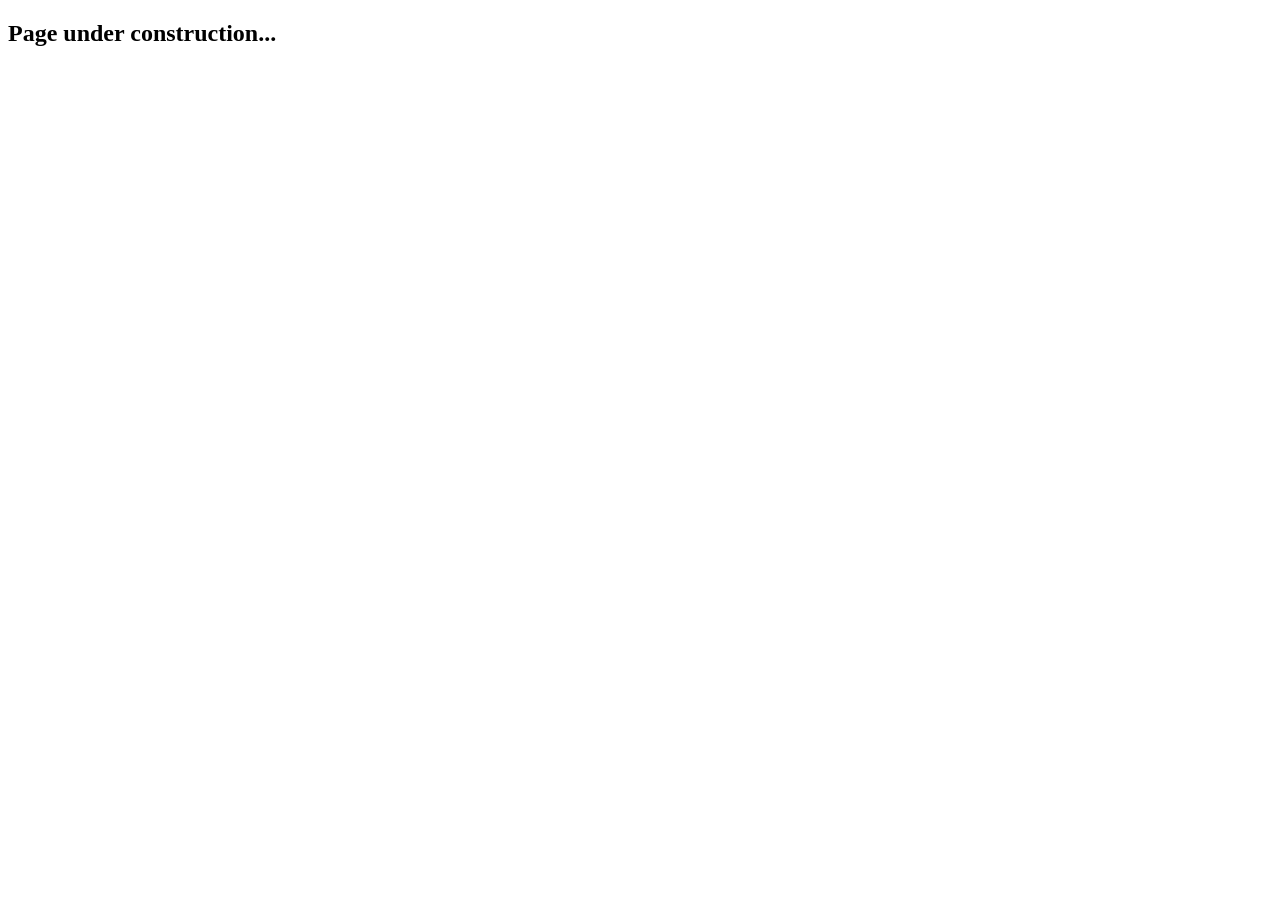
==== index.html @ adde714a "Adds holding message" ====
<!DOCTYPE html>
<html>
  <head>
    <meta charset="utf-8">
    <title>Anonymisation guidance</title>

  <body>
    <h2>Page under construction...</h2>
    <div id="app-content"></div>
  </body>


  <script src="app/app.js"></script>
</html>
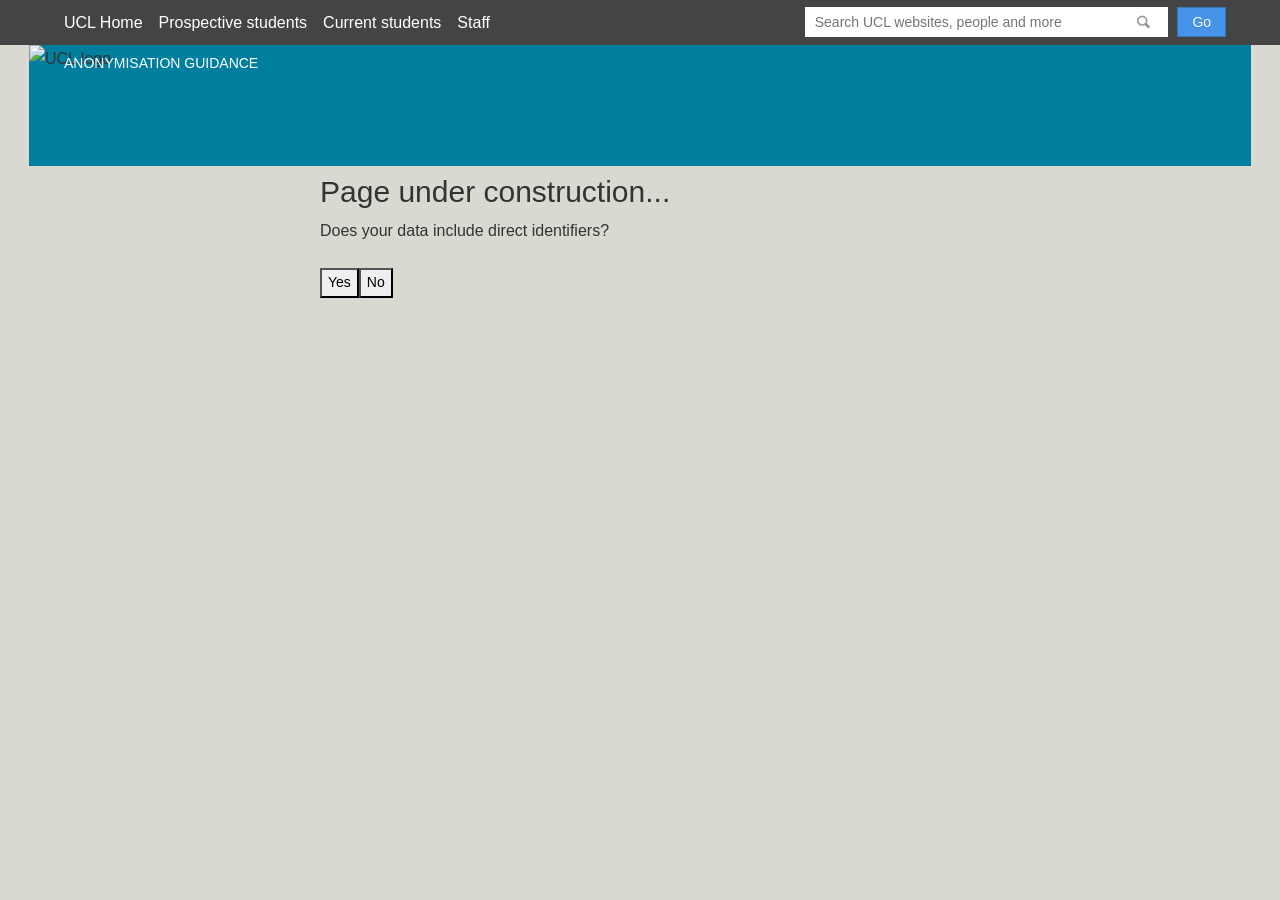
==== commit 61231f63: "Adds first draft of branching logic, and basic styling" ====
--- a/index.html
+++ b/index.html
@@ -5,7 +5,70 @@
     <meta charset="utf-8">
     <title>Anonymisation guidance</title>
 
+    <link href="./css/screen.min.css" media="screen, projection" rel="stylesheet" type="text/css">
+    <link href="./css/jekyll-styles.css" rel="stylesheet" type="text/css">
+    <link href="./css/app.css" rel="stylesheet" type="text/css">
+
   <body>
+    <header class="header header--desktop">
+
+  <a class="header__close" href="#">
+    <img src="//static.ucl.ac.uk/indigo/images/close.png" class="lazy" data-src="//static.ucl.ac.uk/indigo/images/close.png" alt="X">Close</a>
+
+  <div class="masthead">
+
+  <div class="wrapper clearfix">
+
+      <div class="masthead__search">
+					<form action="#" method="get">
+						<div class="search-form">
+							<span class="twitter-typeahead" style="position: relative; display: inline-block; width: 100%; direction: ltr;"><input type="search" placeholder="Search UCL websites, people and more" class="search-form__input search-form__input--search tt-input" value="" autocomplete="off" spellcheck="false" dir="auto" style="position: relative; vertical-align: top;"><pre aria-hidden="true" style="position: absolute; visibility: hidden; white-space: pre; font-family: &quot;Helvetica Neue&quot;, Helvetica, Arial, &quot;Lucida Grande&quot;, sans-serif; font-size: 14px; font-style: normal; font-variant: normal; font-weight: 400; word-spacing: 0px; letter-spacing: 0px; text-indent: 0px; text-rendering: auto; text-transform: none;"></pre><span class="tt-dropdown-menu" style="position: fixed; width: 90%; left: 5%; top: 48px; right: auto; z-index: 5050; background-color: rgb(255, 255, 255); border: 1px solid rgb(170, 170, 170); border-radius: 4px; box-shadow: rgba(51, 51, 51, 0.3) 2px 2px 2px; display: none;"><div class="AC-result AC-result--websites"></div><div class="AC-result AC-result--degrees"></div><div class="AC-result AC-result--directory"></div><div class="AC-result AC-result--research"></div></span></span>
+						</div>
+						<input type="submit" name="sumbit" value="Go" class="btn search-form__input search-form__input--submit">
+					</form>
+				</div>
+
+
+				<nav class="masthead__nav m-clear">
+					<ul class="masthead__list">
+						<li class="masthead__item"><a href="index.php" class="masthead__link">UCL Home</a>
+						</li>
+						<li class="masthead__item"><a href="prospective-students.php" class="masthead__link">Prospective students</a>
+						</li>
+						<li class="masthead__item"><a href="current-students.php" class="masthead__link">Current students</a>
+						</li>
+						<li class="masthead__item"><a href="staff.php" class="masthead__link">Staff</a>
+						</li>
+					</ul>
+				</nav>
+			</div>
+
+</div><!-- end .masthead -->
+
+
+  <div class="wrapper">
+
+    <div class="photograph">
+  <div class="brand">
+    <p class="brand__heading">Anonymisation guidance</p>
+    <a href="/" class="brand__link"><span class="visually-hidden">Home</span></a>
+    <img src="//static.ucl.ac.uk/indigo/images/ucl-logo.svg" data-src="//static.ucl.ac.uk/indigo/images/ucl-logo.svg" alt="UCL logo" id="logo" class="brand__logo lazy">
+  </div>
+</div>
+
+    </div>
+    <!-- end .sidebar -->
+
+    <nav class="nav nav--top">
+      <ul>
+
+      </ul>
+    </nav>
+
+  <!-- end .wrapper -->
+
+  </header>
+
     <h2>Page under construction...</h2>
     <div id="app-content"></div>
   </body>
--- a/css/screen.min.css
+++ b/css/screen.min.css
@@ -0,0 +1 @@
+.hidden{display:none!important;visibility:hidden}.visually-hidden{border:0;clip:rect(0 0 0 0);height:1px;margin:-1px;overflow:hidden;padding:0;position:absolute;width:1px}.visually-hidden.focusable:active,.visually-hidden.focusable:focus{clip:auto;height:auto;margin:0;overflow:visible;position:static;width:auto}.clear{clear:both}.clearfix,.dl-inline,.hero,.media{zoom:1}.clearfix:after,.clearfix:before,.dl-inline:after,.dl-inline:before,.hero:after,.hero:before,.media:after,.media:before{content:"";display:table}.clearfix:after,.dl-inline:after,.hero:after,.media:after{clear:both}.pull-left{float:left}.pull-right{float:right}.push-left{margin-left:1.5em}.push-right{margin-right:1.5em}.push-bottom{margin-bottom:1.5em}.push-top{margin-top:1.5em}.zero{margin:0}.zero-top{margin-top:0}.zero-bottom{margin-bottom:0}.zero-left{margin-left:0}.zero-right{margin-right:0}.zero-pad{padding:0}.zero-pad-top{padding-top:0}.zero-pad-bottom{padding-bottom:0}.zero-pad-left{padding-left:0}.zero-pad-right{padding-right:0}.text-left{text-align:left}.text-right{text-align:right}.text-center{text-align:center}.text-justify{text-align:justify}.text-nowrap{white-space:nowrap}.text-lowercase{text-transform:lowercase}.text-uppercase{text-transform:uppercase}.text-capitalize,time{text-transform:capitalize}.text-emphasise{font-style:italic}.no-respond{width:auto}.is-active{display:block}.is-open{max-height:40em;overflow:visible;opacity:1;transition:all .5s}.is-collapsed{max-height:0;overflow:hidden;opacity:0;transition:all .5s}.is-hidden{display:none}.is-disabled{opacity:.8;text-decoration:line-through;cursor:not-allowed}abbr,address,article,aside,audio,b,blockquote,body,canvas,caption,cite,code,dd,del,details,dfn,div,dl,dt,em,fieldset,figcaption,figure,footer,form,h1,h2,h3,h4,h5,h6,header,hgroup,html,i,iframe,img,ins,kbd,label,legend,li,mark,menu,nav,object,ol,p,pre,q,samp,section,small,span,strong,summary,table,tbody,td,tfoot,th,thead,time,tr,ul,var,video{margin:0;padding:0;border:0;outline:0;font-size:100%;vertical-align:baseline;background:0 0}html{overflow-x:hidden}article,aside,details,figcaption,figure,footer,header,hgroup,menu,nav,section{display:block}nav ul{list-style:none}blockquote,q{quotes:none}blockquote:after,blockquote:before,q:after,q:before{content:'';content:none}a{margin:0;padding:0;font-size:100%;vertical-align:baseline;background:0 0}mark{background-color:#ff9;color:#000;font-style:italic;font-weight:700}del{text-decoration:line-through}abbr[title],dfn[title]{border-bottom:1px dotted;cursor:help}img{width:auto;max-width:100%;height:auto}hr{display:block;height:1px;border:0;border-top:1px solid #ccc;margin:1em 0;padding:0;clear:both}input,select{vertical-align:middle}input{border-radius:0}audio{width:100%}.wrapper{margin:0 auto;max-width:1400px;width:90%;position:relative}.sidebar{position:absolute;margin-top:3em;left:0;width:19.8653%}@media only screen and (max-width:767px){.sidebar{width:100%;margin-left:auto;margin-right:auto;position:relative;margin-top:0}}.block{margin-bottom:1em}.block--col-1{display:block;float:left;margin-left:0;margin-right:-100%;width:31.30645%}@media only screen and (max-width:989px){.block--col-1{display:block;float:left;margin-left:0;margin-right:-100%;width:31.59722%}}@media only screen and (max-width:767px){.block--col-1{clear:both;display:block;float:left;margin-left:0;width:100%}}.block--col-2{display:block;float:left;margin-left:34.33675%;margin-right:-100%;width:31.28827%}@media only screen and (max-width:989px){.block--col-2{display:block;float:left;margin-left:34.20139%;margin-right:-100%;width:31.59722%}}@media only screen and (max-width:767px){.block--col-2{clear:both;display:block;float:left;margin-left:0;width:100%}}.block--col-3{display:block;float:left;margin-left:68.65532%;margin-right:-100%;width:31.27734%}@media only screen and (max-width:989px){.block--col-3{display:block;float:left;margin-left:68.40278%;margin-right:-100%;width:31.59722%}}@media only screen and (max-width:767px){.block--col-3{clear:both;display:block;float:left;margin-left:0;width:100%}}.layout-horizontal .sidebar,.layout-horizontal .sidebar .nav--left{display:none}@media only screen and (max-width:767px){.layout-horizontal .sidebar{display:block}}.layout-horizontal .nav--top{display:block}@media only screen and (max-width:767px){.layout-horizontal .nav--top{display:none}}.layout-horizontal .site-content__inner{padding-top:1em}.layout-horizontal .site-content__body{width:100%;margin-left:0;margin-right:0}.layout-horizontal--nav-2col .site-content__main{display:block;float:left;margin-left:0;margin-right:-100%;width:71.37803%}.layout-horizontal--nav-2col .site-content__sidebar{display:block;float:left;margin-left:74.41038%;margin-right:-100%;width:25.58962%}@media only screen and (max-width:989px){.layout-horizontal--nav-2col .site-content__main,.layout-horizontal--nav-2col .site-content__sidebar{clear:both;display:block;float:left;margin-left:0;width:100%}}.layout-horizontal--nav-1col .site-content__main{display:block;float:left;margin-left:0;margin-right:-100%;width:100%}.layout-horizontal--nav-1col .site-content__sidebar{display:none}@media only screen and (max-width:767px){.layout-vertical .nav--left{display:none}}.layout-vertical--nav-1col .site-content__main{display:block;float:left;margin-left:0;margin-right:-100%;width:100%}.layout-vertical--nav-2col .site-content__main{display:block;float:left;margin-left:0;margin-right:-100%;width:55.46605%}.layout-vertical--nav-2col .site-content__sidebar{display:block;float:left;margin-left:66.80507%;margin-right:-100%;width:33.19493%}@media only screen and (max-width:989px){.layout-vertical--nav-2col .site-content__main,.layout-vertical--nav-2col .site-content__sidebar{clear:both;display:block;float:left;margin-left:0;width:100%}}.layout-vertical--show-top-nav .nav--top{display:block}@media only screen and (max-width:767px){.layout-vertical--show-top-nav .nav--top{display:none}}.layout-vertical--show-top-nav .sidebar{margin-top:5em}@media only screen and (max-width:767px){.layout-vertical--show-top-nav .sidebar{margin-top:0}}html{font-size:62.5%}body{color:#333;background-color:#d9d9d1;overflow-x:hidden;line-height:1.7;-webkit-hyphens:none;-moz-hyphens:none;hyphens:none;-ms-hyphens:none;word-wrap:break-word;-webkit-text-size-adjust:none;font-family:"Helvetica Neue",Helvetica,Arial,"Lucida Grande",sans-serif;font-size:16px;font-size:1.6rem}.accordion,.advert,.box,.input-group,.island,.islet,.media,.menu-block,.page-head,.pill,.responsive-container,.video-wrap,address,blockquote,dl,fieldset,figure,hgroup,img,ol,p,pre,table,ul{margin-bottom:1.5em}h1,h2,h3{font-weight:300}h1,h2,h3,h4,h5,h6{margin-top:0;margin-bottom:.5em;font-family:"Helvetica Neue",Helvetica,Arial,"Lucida Grande",sans-serif}h1 small,h2 small,h3 small,h4 small,h5 small,h6 small{font-size:80%;color:#6f6f6f;line-height:0}.as-h1,.hero__title--large,h1{font-size:36px;font-size:3.6rem}@media (max-width:767px){.as-h1,.hero__title--large,h1{font-size:30px;font-size:3rem}}.as-h2,h2{font-size:30px;font-size:3rem}@media (max-width:767px){.as-h2,h2{font-size:24px;font-size:2.4rem}}.as-h3,h3{font-size:24px;font-size:2.4rem}@media (max-width:767px){.as-h3,h3{font-size:18px;font-size:1.8rem}}.as-h4,h4{font-size:18px;font-size:1.8rem;text-transform:none;letter-spacing:0}@media (max-width:767px){.as-h4,h4{font-size:16px;font-size:1.6rem}}.as-h5,h5{font-size:14px;font-size:1.4rem;font-style:normal;text-transform:uppercase;font-weight:700}.as-h6,h6{font-size:12px;font-size:1.2rem;color:#999;margin:1em 0 0}a{color:#034da1;text-decoration:none}a:active,a:focus,a:hover{color:#034da1;text-decoration:underline}blockquote{font-style:italic;overflow:hidden}.small,small{font-weight:400;font-size:12px;font-size:1.2rem}.strong,strong{font-weight:600}.cite,cite,dfn,em{font-style:italic}.text-muted{color:#999}.text-success{color:#468847}.text-error{color:#b94a48}.mod{color:#ccc;clear:both;font-size:12px;font-size:1.2rem}ins{background-color:#F0F0F0;color:#000;text-decoration:none;padding:0 .125em}mark{padding:0 .125em}del{color:#666}.standfirst{font-size:20px}@media only screen and (max-width:767px){.standfirst{font-size:18px}}ol,ul{margin-top:0;margin-left:1.5em}ol ul,ul ul{margin-top:1em;margin-left:1em}.list-inline,.list-unstyled,.pills{margin-left:0;padding-left:0;list-style:none}.list-inline li,.list-unstyled li,.pills li{margin-left:0;list-style-type:none}.list-inline li:before,.list-unstyled li:before,.pills li:before{background-color:transparent!important}.list-inline,.pills{display:inline;margin-left:0}.list-inline>li,.pills>li{margin-right:10px;display:-moz-inline-stack;display:inline-block;zoom:1}.list-inline--divided li:after{content:"|";margin-left:10px}.list-inline--divided li:last-child:after{content:"";display:none}.list-divided li{margin-bottom:1.4rem;padding-bottom:1.4rem;border-bottom:1px solid #ccc}.list-divided li:last-child{border-bottom:0;padding-bottom:0;margin-bottom:0}.box ul li,.tabbed>div ul li{margin-left:1em}ol li{list-style-type:decimal;margin-bottom:1em}ol li ol{margin-top:1em}ol li li{margin-left:1.5em}dl{margin-top:1em}dt{font-weight:700}dd{padding-left:1.5em}.dl-inline dt{min-width:100px}.dl-inline dd,.dl-inline dt{float:left;margin-top:0;margin-right:.8rem;margin-bottom:.4rem}.dl-inline dd+dd,.dl-inline dd+dt{clear:left}.dl-inline dd+dd{float:none}.dl-inline dt{font-weight:700}pre{margin:1.5em 0;white-space:pre}code,pre,tt{font:1em consolas,"andale mono","lucida console",monospace}button,input,select,textarea{font-family:inherit;font-size:inherit;line-height:inherit}fieldset{padding:0;margin:0;border:0;min-width:0}legend{font-size:1.25em;margin-bottom:.5em}label{vertical-align:middle;max-width:100%;margin-bottom:.5em;zoom:1}.lt-ie8 label{vertical-align:auto}input{box-sizing:border-box;font-size:14px;font-size:1.4rem}input[type=submit]{cursor:pointer}input,input:focus,select,select:focus{outline:0}input:disabled{cursor:not-allowed}input[type=search],textarea{-webkit-appearance:none}input[type=search]::-webkit-search-cancel-button,input[type=search]::-webkit-search-decoration,input[type=search]::-webkit-search-results-button,input[type=search]::-webkit-search-results-decoration{display:none}input[type=checkbox]+label,input[type=radio]+label{display:inline;margin-left:5px}input[type=file]{display:block;padding:0}input[type=range]{display:block;width:100%}label{display:block;font-size:.9em;color:#494949;font-weight:500}fieldset abbr[title=Required]{border-bottom:0 none;color:#AF1616;font-size:1.25em;font-weight:400;line-height:.1}textarea{padding-left:2%;padding-right:2%;resize:vertical}select{width:100%;margin-bottom:.5em}form em{font-size:.8em;color:#848484}.form__control{padding:.5em 2%;vertical-align:middle;margin:0 0 .5em;border:1px solid #ccc;color:#333;width:100%;box-sizing:border-box;transition:border,.25s}.form__control:focus{transition:border,.25s;border:1px solid #666}.form__group{margin-bottom:1.5em;position:relative}.form__group>:last-child,.form__group>:last-child>:last-child,.form__group>:last-child>:last-child>:last-child{margin-bottom:0}.form__group--inline input,.form__group--prepend input{display:block;float:left;margin-left:36.0303%;margin-right:-100%;width:63.85859%;box-sizing:border-box;padding-left:1.51515%;padding-right:1.51515%}.form__group--inline label{text-align:right;line-height:38px;display:block;float:left;margin-left:0;margin-right:-100%;width:33%;font-size:14px;font-size:1.4rem}.form__group--inline em{clear:left;display:block;float:left;margin-left:36.0303%;margin-right:-100%;width:63.85859%}.form__group--prepend em{clear:both;display:block;float:left;margin-left:0;width:100%}.form__group--prepend span{color:#848484;text-align:right;line-height:26px;margin-top:5px;background-color:#eee;display:block;float:left;margin-left:0;margin-right:-100%;width:33%;left:-1.51515%;position:relative;padding-left:1.51515%;padding-right:1.51515%;font-size:14px;font-size:1.4rem}.form__group--options legend{display:block;font-size:.9em;color:#494949;font-weight:500}.form__group--options ul{margin-left:0;padding-left:0;list-style:none}.form__group--options ul li{margin-left:0;list-style-type:none}.form__group--options ul li:before{background-color:transparent!important}input.error{background-color:#fff;border:1px solid #DD6868}.error{color:#c60f13}.btn{background-color:#666;cursor:pointer;text-decoration:none;color:#fff;padding:.75em 1.5em;text-align:left;position:relative;border:1px solid rgba(0,0,0,.21);text-shadow:0 1px 0 rgba(0,0,0,.15);line-height:1;-webkit-appearance:none;display:-moz-inline-stack;display:inline-block;zoom:1;font-size:14px;font-size:1.4rem}.btn:active,.btn:focus,.btn:hover{background-color:#615957;color:#fff;text-decoration:none}.lt-ie9 .btn{border:0}.btn--small{padding:8px 20px;font-size:12px;font-size:1.2rem}.btn--gradient.disabled{border-bottom:1px solid rgba(0,0,0,.21);color:#999;text-shadow:none;background:#e0e0e0;background:linear-gradient(#eee 0,#e0e0e0 100%)}.btn--gradient.disabled :focus,.btn--gradient.disabled:hover{background:#eee;background:linear-gradient(#ededed 0,#eee 100%)}.btn--gradient.disabled:active{background:#ccc;background:linear-gradient(#e8e8e4 0,#ccc 100%)}button{background:#40403e;cursor:pointer;padding:.7rem;color:#fff;border:0;border-radius:.4em}button :focus,button:hover{background-color:#615957;border:0}button:active{background-color:#505050;border:0}.btn--gradient.darkgreen{background:#555025;background:linear-gradient(#4d4820 0,#555025 100%)}.btn--gradient.midgreen{background:#8f993e;background:linear-gradient(#9ca35f 0,#8f993e 100%)}.btn--gradient.brightgreen{background:#b5bd00;background:linear-gradient(#c9d10f 0,#b5bd00 100%)}.btn--gradient.lightgreen{background:#bbc592;background:linear-gradient(#c9d3a1 0,#bbc592 100%)}.btn--gradient.yellow{background:#f6be00;background:linear-gradient(#ffd030 0,#f6be00 100%)}.btn--gradient.darkred{background:#651d32;background:linear-gradient(#792f44 0,#651d32 100%)}.btn--gradient.midred{background:#93272c;background:linear-gradient(#a3383d 0,#93272c 100%)}.btn--gradient.brightred{background:#d50000;background:linear-gradient(#e21111 0,#d50000 100%)}.btn--gradient.lightred{background:#e03c31;background:linear-gradient(#ec6258 0,#e03c31 100%)}.btn--gradient.orange{background:#ea7600;background:linear-gradient(#ff9120 0,#ea7600 100%)}.btn--gradient.darkpurple{background:#4b384c;background:linear-gradient(#543e55 0,#4b384c 100%)}.btn--gradient.midpurple{background:#500778;background:linear-gradient(#641391 0,#500778 100%)}.btn--gradient.brightpink{background:#ac145a;background:linear-gradient(#c01d68 0,#ac145a 100%)}.btn--gradient.lightpurple{background:#c6b0bc;background:linear-gradient(#dbc0cf 0,#c6b0bc 100%)}.btn--gradient.warmgrey{background:#8c8279;background:linear-gradient(#9c9188 0,#8c8279 100%)}.btn--gradient.darkblue{background:#003d4c;background:linear-gradient(#074453 0,#003d4c 100%)}.btn--gradient.midblue{background:#002855;background:linear-gradient(#0f427a 0,#002855 100%)}.btn--gradient.brightblue{background:#0097a9;background:linear-gradient(#0cadc0 0,#0097a9 100%)}.btn--gradient.lightblue{background:#8db9ca;background:linear-gradient(#a5cddd 0,#8db9ca 100%)}.btn--gradient.stone{background:#d6d2c4;background:linear-gradient(#e0ddd1 0,#d6d2c4 100%)}.btn--gradient.darkbrown{background:#4e3629;background:linear-gradient(#5f4436 0,#4e3629 100%)}.btn--gradient.darkgreen:active{background:#555025}.btn--gradient.midgreen:active{background:#8f993e}.btn--gradient.brightgreen:active{background:#b5bd00}.btn--gradient.lightgreen:active{background:#bbc592}.btn--gradient.yellow:active{background:#f6be00}.btn--gradient.darkred:active{background:#651d32}.btn--gradient.midred:active{background:#93272c}.btn--gradient.brightred:active{background:#d50000}.btn--gradient.lightred:active{background:#e03c31}.btn--gradient.orange:active{background:#ea7600}.btn--gradient.darkpurple:active{background:#4b384c}.btn--gradient.midpurple:active{background:#500778}.btn--gradient.brightpink:active{background:#ac145a}.btn--gradient.lightpurple:active{background:#c6b0bc}.btn--gradient.warmgrey:active{background:#8c8279}.btn--gradient.darkblue:active{background:#003d4c}.btn--gradient.midblue:active{background:#002855}.btn--gradient.brightblue:active{background:#0097a9}.btn--gradient.lightblue:active{background:#8db9ca}.btn--gradient.stone:active{background:#d6d2c4}.btn--gradient.darkbrown:active{background:#4e3629}table{display:table;table-layout:auto;width:100%;border:1px solid #e6e6e6;border-collapse:collapse;clear:left;float:left;border-spacing:0;font-size:.8em}thead{display:table-header-group}tbody{display:table-row-group}tfoot{display:table-footer-group}tr{display:table-row}td,th{display:table-cell;text-align:left;width:auto;border-bottom:1px solid #e6e6e6;border-top:none;vertical-align:middle;padding:.25em 1em .25em 0}th{border-right:1px solid #e6e6e6;border-bottom-color:#e6e6e6;color:#333;font-weight:700;background-color:#eee}caption,td,th{padding:4px 10px 4px 5px}tr.even td{background:#e5ecf9}tfoot{font-style:italic}caption{caption-side:bottom;color:#666;font-size:.875em;line-height:1.4286;padding:.8571em 0 .2857em;text-align:left}td,td img{vertical-align:top}.table-responsive{width:100%;border-collapse:collapse;border-spacing:0}.table-responsive td,.table-responsive th{margin:0;vertical-align:top;border:1px solid #e6e6e6}.table-responsive th{text-align:left}@media (max-width:989px){.table-responsive{display:block;position:relative;width:100%;border-top:0}.table-responsive thead{display:block;float:left}.table-responsive thead tr{display:block}.table-responsive tbody{display:block;width:auto;position:relative;overflow-x:auto;overflow-y:hidden;-webkit-overflow-scrolling:touch;white-space:nowrap}.table-responsive tbody tr{vertical-align:top;border-right:1px solid #eee;display:-moz-inline-stack;display:inline-block;zoom:1}.table-responsive th{display:block;border-bottom:0}.table-responsive td{display:block;min-height:1.25em;border-left:0;border-right:0;border-bottom:0}}figcaption{color:#666;font-size:.9em}figcaption h4{margin-top:.2em}figure img{width:100%;margin-bottom:.5em}figure+figure,figure+p{margin-top:1em}.img-pull-left{margin:1em 3.0303% 1em 0;display:block;width:48.42929%;clear:none;float:left}.img-pull-right{margin:1em 0 1em 3.0303%;display:block;width:48.42929%;clear:none;float:right}.img-rounded{border-radius:50em}.img-sm{max-width:200px}.img-md{max-width:400px}.img-lg{max-width:767px}.img-xl{max-width:989px}.img-xxl{max-width:1400px}@media only screen and (max-width:767px){.img-lg,.img-xl,.img-xxl{width:100%}.decorative{display:none!important}.img-pull-left.large-image,.img-pull-left.xl-image,.img-pull-left.xxl-image,.img-pull-right.large-image,.img-pull-right.xl-image,.img-pull-right.xxl-image{width:100%}}@media (max-width:619px){.col{clear:both}}@media (max-width:619px){.col--1-2-sm{clear:both;display:block;float:left;margin-left:0;width:100%}}@media (max-width:619px){.col--1-sm{display:block;float:left;margin-left:0;margin-right:-100%;width:46.79688%}}@media (max-width:619px){.col--2-sm{display:block;float:left;margin-left:53.04688%;margin-right:-100%;width:46.79688%}}@media (min-width:768px){.col--1-md{display:block;float:left;margin-left:0;margin-right:-100%;width:31.59722%}}@media (min-width:768px){.col--2-md{display:block;float:left;margin-left:34.20139%;margin-right:-100%;width:31.59722%}}@media (min-width:768px){.col--3-md{display:block;float:left;margin-left:68.40278%;margin-right:-100%;width:31.59722%}}@media (min-width:768px){.col--1-2-md{display:block;float:left;margin-left:0;margin-right:-100%;width:65.79861%}}@media (min-width:768px){.col--2-3-md{display:block;float:left;margin-left:34.20139%;margin-right:-100%;width:65.79861%}}@media (min-width:768px){.col--1-3-md{clear:both;display:block;float:left;margin-left:0;width:100%}}@media (min-width:990px){.col--1-lg-layout{display:block;float:left;margin-left:0;margin-right:-100%;width:19.86532%}}@media (min-width:990px){.col--1-2-lg-layout{display:block;float:left;margin-left:0;margin-right:-100%;width:31.30645%}}@media (min-width:990px){.col--1-3-lg-layout{display:block;float:left;margin-left:0;margin-right:-100%;width:65.62502%}}@media (min-width:990px){.col--1-4-lg-layout{display:block;float:left;margin-left:0;margin-right:-100%;width:71.32997%}}@media (min-width:990px){.col--1-5-lg-layout{clear:both;display:block;float:left;margin-left:0;width:100%}}@media (min-width:990px){.col--2-lg-layout{display:block;float:left;margin-left:22.89562%;margin-right:-100%;width:8.41083%}}@media (min-width:990px){.col--2-3-lg-layout{display:block;float:left;margin-left:22.89562%;margin-right:-100%;width:42.7294%}}@media (min-width:990px){.col--2-4-lg-layout{display:block;float:left;margin-left:22.89562%;margin-right:-100%;width:48.43434%}}@media (min-width:990px){.col--2-5-lg-layout{display:block;float:left;margin-left:22.89562%;margin-right:-100%;width:77.03704%}}@media (min-width:990px){.col--3-lg-layout{display:block;float:left;margin-left:34.33675%;margin-right:-100%;width:31.28827%}}@media (min-width:990px){.col--3-4-lg-layout{display:block;float:left;margin-left:34.33675%;margin-right:-100%;width:36.99322%}}@media (min-width:990px){.col--3-5-lg-layout{display:block;float:left;margin-left:34.33675%;margin-right:-100%;width:65.59591%}}@media (min-width:990px){.col--4-5-lg-layout{display:block;float:left;margin-left:68.65532%;margin-right:-100%;width:31.27734%}}@media (min-width:990px){.col--5-lg-layout{display:block;float:left;margin-left:74.36027%;margin-right:-100%;width:25.57239%}}@media (min-width:990px){.col--1-lg-content{display:block;float:left;margin-left:0;margin-right:-100%;width:33%}}@media (min-width:990px){.col--2-lg-content{display:block;float:left;margin-left:36.0303%;margin-right:-100%;width:12.39899%}}@media (min-width:990px){.col--3-lg-content{display:block;float:left;margin-left:51.4596%;margin-right:-100%;width:12.39899%}}@media (min-width:990px){.col--4-lg-content{display:block;float:left;margin-left:66.88889%;margin-right:-100%;width:33%}}@media (min-width:990px){.col--1-2-lg-content{display:block;float:left;margin-left:0;margin-right:-100%;width:48.42929%}}@media (min-width:990px){.col--2-3-lg-content{display:block;float:left;margin-left:36.0303%;margin-right:-100%;width:27.82828%}}@media (min-width:990px){.col--2-4-lg-content{display:block;float:left;margin-left:36.0303%;margin-right:-100%;width:63.85859%}}@media (min-width:990px){.col--3-4-lg-content{display:block;float:left;margin-left:51.4596%;margin-right:-100%;width:48.42929%}}@media (min-width:990px){.col--1-4-lg-content{clear:both;display:block;float:left;margin-left:0;width:100%}}@media (max-width:767px){.col--float{clear:none;float:left;margin-left:0;margin-right:6.25%}}@media (min-width:768px) and (max-width:989px){.col--float{clear:none;float:left;margin-left:0;margin-right:2.60417%}}@media (min-width:990px){.col--float{clear:none;float:left;margin-left:0;margin-right:3.0303%}}@media (min-width:990px){.col--float-content{clear:none;float:left;margin-left:0;margin-right:3.0303%}}@media (max-width:619px){.col--sm-last{margin-right:0}}@media (min-width:768px) and (max-width:989px){.col--md-last{margin-right:0}}@media (min-width:990px){.col--lg-last{margin-right:0}}.accordion__description,.accordion__title{padding:10px;border-top:1px solid #ccc;margin-top:0}.accordion__description:last-of-type,.accordion__title:last-of-type{border-bottom:1px solid #ccc}.accordion__description a,.accordion__title a{font-weight:700}.accordion__title a{color:#000;display:block}.accordion__description{border-top:0;overflow:hidden}.accordion__description>:last-child,.accordion__description>:last-child>:last-child,.accordion__description>:last-child>:last-child>:last-child{margin-bottom:0}.accordion__description:last-of-type{position:relative;top:-1px}.announcement-bar{background-color:#ff5a5f}.announcement-bar p{max-width:1400px;width:90%;margin:0 auto;color:#fff;position:relative}.announcement-bar a{color:#fff;text-decoration:underline}.announcement-bar .announcement-bar--close{position:absolute;padding:0 6px;top:.5em;right:5%;border:1px solid #fff;border-radius:100%;font-size:10px;text-decoration:none}.announcement-bar .announcement-bar--close:hover{text-decoration:none}@media only screen and (max-width:767px){.announcement-bar p{width:70%;margin:0;padding:.5em}.announcement-bar .announcement-bar--close{position:absolute;padding:0 12px;right:5%;border:1px solid #fff;border-radius:100%;font-size:20px;text-decoration:none;top:1em}.announcement-bar .announcement-bar--close:hover{text-decoration:none}}.advert{position:relative;box-sizing:border-box}@media (max-width:767px){.advert--restrict{max-width:25em}}.advert-divide{clear:both;text-align:center;margin-bottom:1.5em;font-weight:400}.advert__content{padding:1.5em;position:relative;background:#fff;box-shadow:0 1px 0 0 rgba(0,0,0,.1)}.advert__content>:last-child,.advert__content>:last-child>:last-child,.advert__content>:last-child>:last-child>:last-child{margin-bottom:0}.advert__content--push{padding-top:5em}.advert__list{margin-left:0;padding-left:0;list-style:none;color:#999}.advert__list li{margin-left:0;list-style-type:none}.advert__list li:before{background-color:transparent!important}.advert__img{min-height:10em;background-size:cover;background-position:center center;position:relative}@media (max-width:767px){.advert__img{min-height:12em}}.advert__overlay{position:absolute;display:block;background-color:rgba(0,0,0,.25);z-index:9999;top:0;right:0;width:100%;height:100%}.advert__header{margin-bottom:0;padding:1.5em;color:#fff;min-height:5em;text-shadow:0 1px 1px rgba(0,0,0,.2);background-color:#b5bd00;background-color:rgba(181,189,0,.8)}.advert__header a{color:#fff}.advert__header-overlay{margin-bottom:0;font-size:2.5em;color:#fff;left:.5em;top:.25em;position:absolute;text-shadow:0 1px 1px rgba(0,0,0,.6);z-index:1}.box{border-top:5px solid #000;background:#fafafa;overflow:hidden;padding:1em 3.0303%;box-shadow:0 1px 0 0 rgba(0,0,0,.1);position:relative;box-sizing:border-box}.box>:last-child,.box>:last-child>:last-child,.box>:last-child>:last-child>:last-child{margin-bottom:0}.box--tagged{padding-top:2em}.box--small{margin-bottom:32/14em;padding:20/14em;font-size:14px;font-size:1.4rem}.box--rounded{border-radius:4px}.box--blank{border-top:none}.blocked-link{padding:5px;color:#fff;text-decoration:none;background-color:#B5BD00;font-size:14px;font-size:1.4rem}.blocked-link:active,.blocked-link:focus,.blocked-link:hover{color:#fff;background:#8f993e;text-decoration:none}.blurb{position:relative;padding-bottom:1em;overflow:hidden}.blurb__title{font-size:16px;margin-top:0;font-weight:700}.blurb__img{margin-bottom:.5em;width:100%}.blurb--wide .blurb__img{display:block;float:left;margin-left:0;margin-right:-100%;width:33%}@media only screen and (max-width:767px){.blurb--wide .blurb__img{clear:both;display:block;float:left;margin-left:0;width:100%}}.blurb__video{margin-bottom:1em}.blurb__body>:last-child,.blurb__body>:last-child>:last-child,.blurb__body>:last-child>:last-child>:last-child{margin-bottom:0}.blurb--wide .blurb__body{top:-4px;position:relative;display:block;float:left;margin-left:36.0303%;margin-right:-100%;width:63.85859%}@media only screen and (max-width:767px){.blurb--wide .blurb__body{clear:both;display:block;float:left;margin-left:0;width:100%}}.brand{position:absolute;z-index:1;overflow:visible;width:100%;max-width:1470px;left:0}@media only screen and (max-width:767px){.brand{position:static;padding-left:0}.brand p{left:0;top:50%}}.brand__link{position:absolute;height:50%;width:18%;right:0;display:block;bottom:0}.lt-ie9 .brand__link{display:none}.brand__heading{position:absolute;left:35px;top:25%;color:#fff;text-transform:uppercase;margin-bottom:0;font-weight:400;font-size:14px;font-size:1.4rem}@media only screen and (max-width:767px){.brand__heading{position:relative;left:0;width:100%;box-sizing:border-box}}.brand__logo{display:block;margin-bottom:0;width:100%}@media only screen and (max-width:767px){.brand__logo{display:none}}.breadcrumb{display:block;overflow:hidden;list-style:none;border:0;padding-bottom:0;background:#fff;border-style:solid;border-width:0 0 1px;border-color:#ccc;margin-bottom:1.5em}.breadcrumb--nav{margin-bottom:0;border-bottom:0;position:relative;left:-35px;padding-left:35px;padding-right:35px;width:100%}.breadcrumb--nav .breadcrumb__list{line-height:4}.breadcrumb__list{margin-bottom:0;vertical-align:top;margin-left:0;padding-left:0;list-style:none;display:-moz-inline-stack;display:inline-block;zoom:1}.breadcrumb__list li{margin-left:0;list-style-type:none}.breadcrumb__list li:before{background-color:transparent!important}.breadcrumb__item{margin:0;float:left;text-transform:none;font-size:14px;font-size:1.4rem}.breadcrumb__item:after{content:"/";color:#aaa;margin:0 .75em;position:relative;top:1px}.breadcrumb__item:last-child:after{content:" ";margin:0}.breadcrumb__item--current>a{text-decoration:none;cursor:default;color:#333}.code{font:400 1em/1.5 source-code-pro,monospace;margin:1em 0 1.5em 2.5em}.code li{background:#F6F6F6;border-top:1px solid #FFF;list-style:decimal-leading-zero;padding:0 .5em}.code li .tab1{padding-left:4ex}.collapse__header{clear:both}@media (max-width:766px){.collapse__header{cursor:pointer;border-bottom:1px solid #ccc;padding-bottom:8px}}@media (max-width:766px){.collapse__content{display:none;border-top:0}}@media (max-width:767px){.collapse__header--active{background:url(//cdn.ucl.ac.uk/indigo/images/close.png) right 50% no-repeat;padding-right:20px;border-bottom:none}.collapse__header--active:active,.collapse__header--active:focus,.collapse__header--active:hover{background:url(//cdn.ucl.ac.uk/indigo/images/close.png) right 50% no-repeat}}@media (max-width:767px){.collapse__header--inactive{background-repeat:no-repeat;background-position:right 50%;padding-right:20px}.collapse__header--inactive:active,.collapse__header--inactive:focus,.collapse__header--inactive:hover{background-repeat:no-repeat;background-position:right 50%}}.commentlist{list-style:none;margin:0}.commentlist li{list-style:none;margin-left:0}.commentlist li.odd{background:#f6f6f6}.commentlist li.even{background:#fff}.commentlist li.parent{border-left:5px solid #111}.commentlist li.comment{padding:10px}.commentlist li.comment .reply{font-size:11px}.commentlist li.comment .vcard{margin-bottom:0}.commentlist li.comment .vcard .fn{font-style:normal}.commentlist li.comment .avatar{width:auto;float:left;margin:0 1em 1em 0}.commentlist li.comment .comment-meta{font-size:12px;font-size:1.2rem}.commentlist li.comment .comment-meta a{color:#ccc}.commentlist li.comment .comment-meta p{clear:left}.commentlist li.comment .children{list-style:none;margin:10px 0 0}.commentlist li.comment .children .depth-2{border-left:5px solid #555;margin:0 0 10px 10px}.commentlist li.comment .children .depth-3{border-left:5px solid #999;margin:0 0 10px 10px}.commentlist li.comment .children .depth-4{border-left:5px solid #bbb;margin:0 0 10px 10px}.btn.cta{background-color:#034da1;text-align:center;font-weight:700;font-size:1.2em;border:none;border-radius:0;box-sizing:border-box}.btn.cta:hover{background-color:#002854}.btn.cta{width:100%}.btn.cta-half{width:50%}@media only screen and (max-width:767px){.btn.cta-half{min-width:330px}}.btn.cta-threequarters{width:75%}@media only screen and (max-width:767px){.btn.cta-threequarters{min-width:330px}}.btn.cta-third{width:33%}@media only screen and (max-width:767px){.btn.cta-third{min-width:330px}}.btn.cta-quarter{width:25%}@media only screen and (max-width:767px){.btn.cta-quarter{min-width:330px}}.btn.cta-sixth{width:16%}@media only screen and (max-width:767px){.btn.cta-sixth{min-width:330px}}.divider{border-color:#ddd}.divider--top{margin-top:1.5em;padding-top:1.5em;border-top-width:1px;border-top-style:solid}.divider--bottom{margin-bottom:1.5em;padding-bottom:1.5em;border-bottom-width:1px;border-bottom-style:solid}.footer__inner{background-color:#40403e;padding:40px 35px;margin-left:-35px;margin-right:-35px;color:#fff;clear:left}.footer__inner h2{font-size:1.6rem;text-transform:none}.footer__inner a{color:#eee}.footer__inner a:active,.footer__inner a:focus,.footer__inner a:hover{color:#fff}.footer__list{margin-left:0;padding-left:0;list-style:none}.footer__list li{margin-left:0;list-style-type:none}.footer__list li:before{background-color:transparent!important}.footer__item{padding-bottom:4px;padding-top:4px;display:block;margin-bottom:0;font-size:14px;font-size:1.4rem}.footer__links{margin-top:.5em;font-size:14px;font-size:1.4rem}@media (max-width:989px){.footer__links{font-size:12px;font-size:1.2rem}}.flag{display:table;width:auto}.flag__aside,.flag__body{display:table-cell;vertical-align:middle}.flag--top .flag__aside,.flag--top .flag__body{vertical-align:top}.flag--bottom .flag__aside,.flag--bottom .flag__body{vertical-align:bottom}.flag__aside{padding-right:1.5em}.flag__aside>img{display:block;margin:0}.lt-ie9 .flag__aside>img{width:100%}.flag--rev .flag__aside{padding-right:0;padding-left:1.5em}.flag__body{width:auto}.flag__body>:last-child,.flag__body>:last-child>:last-child,.flag__body>:last-child>:last-child>:last-child{margin-bottom:0}.header{position:relative;z-index:10}@media only screen and (max-width:767px){.header--desktop{background-color:#5f5f5f;position:absolute;width:100%;height:100%;overflow:auto;overflow-x:hidden;transition:all,.5s;-webkit-transform:translateX(-100%);-ms-transform:translateX(-100%);transform:translateX(-100%)}.no-csstransforms .header--desktop{left:-100%}.mobile-open .header--desktop{transition:all,.5s;-webkit-transform:translateX(0);-ms-transform:translateX(0);transform:translateX(0)}.no-csstransforms .mobile-open .header--desktop{left:0}.header--desktop a{color:#fff;padding:.5em 0;display:block;clear:both;font-size:16px;font-size:1.6rem}}.header--mobile{display:none;width:100%;padding:20% 35px 0;background-size:auto 100%;background-position:106% bottom;background-image:url(//cdn.ucl.ac.uk/indigo/images/ucl-logo.svg);background-repeat:repeat-x;position:relative;left:-35px;background-color:#ff5a5f;border-bottom:.5em solid #ff5a5f}@media only screen and (max-width:767px){.header--mobile{display:block}}.header--mobile.no-svg{background-image:url(//cdn.ucl.ac.uk/indigo/images/ucl-logo-cropped-white.png);background-repeat:no-repeat;background-position:right bottom;background-color:#000;background-size:90%}@media only screen and (max-width:767px){.header__open{width:25px;top:35%;left:35px;position:absolute;z-index:100}}.header__open>img{margin-bottom:0}.header__link{position:absolute;height:100%;right:10%;width:30%;top:0}.header__close{display:none}@media only screen and (max-width:767px){.header__close{display:block;position:absolute;left:5%;top:5px;padding:0;z-index:100;width:50%}.header__close img{vertical-align:middle;display:-moz-inline-stack;display:inline-block;zoom:1;width:30px;position:relative;margin:-5px -3px 0 -8px}}.hero{padding:2em 35px;background-color:#fff;background-size:cover;background-position:right center;position:relative;left:-35px;width:100%}@media (max-width:989px){.hero{padding-top:1.5em;padding-bottom:1.5em;background-position:-9999px;background-repeat:no-repeat}}@media (max-width:479px){.hero{padding-top:1em;padding-bottom:1em}}@media (max-width:989px){.hero .hero__body--background{padding:0}}.hero--home{padding-left:35px;padding-right:35px;margin-left:-35px;margin-right:-35px;padding-bottom:10em;border:0;background-image:url(/assets/images/hero-image-taught-desktop.jpg);background-position:90% center;background-size:cover;background-repeat:no-repeat}@media (max-width:1179px){.hero--home{background-position:80% center}}@media (max-width:767px){.hero--home{background-image:none}}@media (min-width:768px) and (max-width:1179px){.hero--home{padding-bottom:14em}}@media (max-width:767px){.hero--home{padding-bottom:1.5em}}@media (min-width:768px) and (max-width:989px){.hero--home .hero__body--background{padding:1.5em}}.hero__body{box-sizing:border-box}.hero__body>:last-child{margin-bottom:0}@media (min-width:768px){.hero__body--background{padding:2em;background-color:rgba(255,255,255,.6)}}@media (max-width:767px){.hero__body--background{padding:0}}.lt-ie9 .hero__body--background{background-image:url(//cdn.ucl.ac.uk/indigo/images/hero-bg-ie.png)}.hero__title{margin-bottom:0;padding-bottom:0}@media (max-width:767px){.hero__title{font-size:1.5em}}@media (max-width:1179px){.hero__title--large{font-size:2.25em}}@media (max-width:989px){.hero__title--large{font-size:2em}}@media (max-width:767px){.hero__title--large{font-size:1.5em}}.hero__blurb{margin-top:1em}@media (max-width:989px){.hero__blurb{display:none}}.hero__detail{margin-top:.5em}@media (max-width:767px){.hero__detail{font-size:1.25em}}@media (max-width:767px){.hero__sub{display:none}}.hero__tags{margin-top:1em}.hero__dropdown{margin-bottom:2em}.hero__dropdown h2{margin-bottom:16px}.hero__dropdown__detail{display:inline;float:left;padding:6px 10px 6px 0;font-size:14px;font-size:1.4rem}.hero__sidebar{margin-bottom:2em;display:block;float:left;margin-left:74.36027%;margin-right:-100%;width:25.57239%}@media (min-width:1050px){.hero__sidebar--small{width:20%;float:right;margin-left:0;margin-right:0}}.input-group{display:table;width:100%}.input-group__item{display:table-cell;width:100%;vertical-align:top}.input-group__input{height:38px;height:3.8rem;vertical-align:top;padding-top:0;padding-bottom:0;margin-bottom:0}.input-group__input--btn{white-space:nowrap;box-sizing:border-box;line-height:normal;vertical-align:top}.lightbox{position:fixed;top:0;left:0;z-index:20;width:100%;height:100%;text-align:center;padding:0 1em;background:#000;background:rgba(0,0,0,.45);-ms-box-sizing:border-box;box-sizing:border-box}.lightbox__item{background-color:#000;background:rgba(0,0,0,.65);padding:2em;float:left;left:50%;border-radius:3px;box-sizing:border-box;position:relative;top:0;-webkit-transform:translate(-50%);-ms-transform:translate(-50%);transform:translate(-50%);z-index:5150}.lightbox__item img{max-height:500px}.org-unit-logo{display:none}@media only screen and (min-width:768px){.org-unit-logo{display:block;margin-bottom:1em;width:100%}.org-unit-logo img{width:100%}}.map{display:block;width:100%;padding:1em 0;box-sizing:border-box}.static-img{height:auto;max-width:100%;width:100%}.map-link{display:block;font:0/0 a}.static-img{display:block}.map-container{width:100%;margin:0 auto;height:0;padding-top:38%;position:relative;display:none}.map-container iframe{width:100%;height:100%;position:absolute;top:0;right:0;left:0;bottom:0}@media only screen and (min-width:768px){.map-container{display:block}.static-img{display:none}}.media__aside{float:left;margin-right:1em;min-height:1px}@media (min-width:768px){.media__aside{margin-right:1.5em}}@media (max-width:767px){.media__aside{display:none}}.media__aside--constrain{max-width:7em}.media__aside img,img.media__aside{width:auto!important;height:auto!important}.media__body,.media__body--wide{overflow:hidden;margin:0}@media (max-width:767px){.media__body,.media__body--wide{font-size:14px;font-size:1.4rem}}.media__body--wide{max-width:60em}.menu-block{padding:0;border:1px solid #dfdfdf;margin-left:0;list-style:none}.menu-block li{margin-left:0;list-style-type:none}.menu-block li:before{background-color:transparent!important}.menu-block--no-keyline{border:0}.menu-block__list{margin-bottom:0;margin-top:0;margin-left:0;padding-left:0;list-style:none}.menu-block__list li{margin-left:0;list-style-type:none}.menu-block__list li:before{background-color:transparent!important}.menu-block__item{position:relative;padding:0;background-color:#EEE;margin-bottom:0;line-height:3;border-bottom:1px solid #dfdfdf}.menu-block__item:last-child{border-bottom:0}.menu-block__item--heading:active,.menu-block__item--heading:focus,.menu-block__item--heading:hover{text-decoration:none}.menu-block__link{padding-left:1em;display:block;color:#333;transition:all .5s;padding-right:2.5em;white-space:nowrap;overflow:hidden;text-overflow:ellipsis}.menu-block__link:active,.menu-block__link:focus,.menu-block__link:hover{background-color:#dfdfdf;transition:all .5s;color:#333}.menu-block__link.is-current{margin-bottom:-1px;background-color:#000;color:#fff}.is-active .menu-block__link{border-left:.4em solid #333}.message{text-decoration:none;border:1px solid #DDD;clear:left;color:#666;display:block;font-size:16px;font-weight:700;width:100%;padding:10px 3.0303%;margin-bottom:1em;box-sizing:border-box}.message>:last-child,.message>:last-child>:last-child,.message>:last-child>:last-child>:last-child{margin-bottom:0}.message--success{background-color:#F7FFF2;color:#7FB861;border:1px solid #7FB861}.message--warning{color:#DD6868;border:1px solid #DD6868;font-weight:700}html.backgroundsize .message{background:10px center/auto 80% no-repeat #FFF}html.backgroundsize .message--success{background-image:url(//cdn.ucl.ac.uk/indigo/images/success.png)}html.backgroundsize .message--warning{background-image:url(//cdn.ucl.ac.uk/indigo/images/alert.png)}.masthead__search ul{margin-left:0;margin-top:10px}.masthead__search ul.profile-details li{display:block}.masthead__search li.tt-suggestion{display:block;overflow:hidden;margin:0;padding:.5em 2%}.masthead__search li a{color:#fff!important}.masthead__search form{height:30px;width:85%;left:0;top:0}.masthead__search form .fa{float:left;margin-right:10px;top:3px;position:relative}.masthead__search form ul.profile-details{margin:0;width:100%}.masthead__search form h2{margin-top:0;font-size:18px!important}@media screen and (max-width:1200px){.masthead__search form h2{height:32px}}.masthead__search .AC-result .email:before,.masthead__search .AC-result .tel:before,.masthead__search .sprite{background-image:url(/indigo/images/search-sprite.png);margin-left:10px}.masthead__search .search{left:88%;width:12%;border-radius:4px}.masthead__search .tt-dropdown-menu{background-color:#fff;border:1px solid #aaa;border-radius:4px;box-shadow:2px 2px 2px rgba(51,51,51,.3);left:5%;position:absolute;top:38px;width:90%;z-index:5050}.masthead__search .tt-dropdown-menu ul{margin-bottom:10px}.masthead__search .tt-dropdown-menu li{color:#333;font-size:12px;list-style:none;border-bottom:1px solid #eee;height:64px;max-height:64px;width:96%;text-align:left}.masthead__search .tt-dropdown-menu li h3{margin-top:0}.masthead__search .tt-dropdown-menu li p{font-size:12px;line-height:1.4;margin-bottom:0}.masthead__search .tt-dropdown-menu li p a{text-decoration:none;font-size:12px}.masthead__search .tt-dropdown-menu li a{color:#4693ea!important;display:block;font-size:12px;font-weight:700;margin-bottom:8px}.masthead__search .tt-dropdown-menu .no-results{color:#4693ea!important;display:block;font-size:12px;font-weight:700;text-align:center}@media (max-width:1023px){.masthead__search .tt-dropdown-menu{display:none!important}}@media (max-width:1220px){.masthead__search .tt-dropdown-menu .AC-result--directory img{display:none!important}}.masthead__search .AC-result{display:table-cell;height:100%;margin-left:5px;padding:0;border-left:1px solid #AAA;width:25%}.masthead__search .AC-result:first-child{margin-left:0;border-left:1px solid transparent}.masthead__search .AC-result h2{color:#000;font-weight:700;font-size:1em;margin-bottom:4px;padding:.5em}.masthead__search .AC-result a{color:#4693ea!important;display:block;font-size:.8em;font-size:12px;font-weight:700}.masthead__search .AC-result a.show-all{text-align:center;margin-bottom:.5em}.masthead__search .AC-result ul li:hover{background-color:#e6f1fc;font-size:auto}.masthead__search .AC-result ul li:hover li:hover{background-color:transparent}.masthead__search .AC-result ul li li{height:auto}.masthead__search .AC-result img{max-height:60px;max-width:60px}.masthead__search .AC-result .email{clear:left;float:left;padding-left:30px;line-height:24px}.masthead__search .AC-result .email:before{content:'';position:absolute;left:-35px;width:18px;height:12px;top:6px}.masthead__search .AC-result .email a{color:#4c98e5;font-size:.8em;font-size:12px}.masthead__search .AC-result .tel{font-size:12px;line-height:20px;padding-left:30px;position:relative}.masthead__search .AC-result .tel:before{content:'';position:absolute;left:-35px;width:20px;height:18px;top:3px;background-position:0 -31px}.masthead__search .AC-result .tel span{font-weight:700;display:inline}.masthead__search .AC-result .tel a{display:inline}.masthead__search .AC-result .email,.masthead__search .AC-result .tel--external{position:relative;left:2em}.masthead__search .AC-results{box-sizing:border-box;display:table;height:100%;padding:16px 0;table-layout:fixed;width:100%}.masthead__search .AC-result--directory .AC-details__image{display:table-cell;padding-top:5px}.masthead__search .AC-result--directory .AC-details__image img{margin-right:20px;display:block;padding-left:16px}.masthead__search .AC-result--directory img{float:left;position:relative;top:.5em}.masthead__search .AC-result--directory .AC-details{display:block;float:left;width:77%}.masthead__search .AC-result--directory .AC-details .profile-details li{border-bottom:0;margin-bottom:0;padding-left:0;font-size:12px}.masthead__search .AC-result--directory .AC-details .profile-details li a{font-size:12px}.masthead__search .twitter-typeahead{width:100%}.masthead__search #query{outline:0;border:none}.masthead{background-color:#444;color:#fff;height:45px;font-size:12px;font-size:1.2rem}@media only screen and (max-width:767px){.masthead{height:auto;border-bottom:1px solid #ccc}.masthead .wrapper{background-color:#444}}.masthead img{width:auto}.masthead__search{position:relative;padding:6px 0 3px;box-sizing:border-box;float:right;width:42%}@media only screen and (max-width:767px){.masthead__search{float:none;width:100%;padding:0;margin-top:3.5em;height:4em;margin-left:auto;margin-right:auto}}.masthead__search label{margin-top:9px}.masthead__list{float:left;width:55%;font-size:16px;display:block;margin-left:0}@media only screen and (max-width:767px){.masthead__list{width:100%;margin-left:auto;margin-right:auto;float:none;margin-bottom:1em}}@media (max-width:989px){.masthead__list{font-size:14px;font-size:1.4rem}}.masthead__item{padding-right:1em;height:45px;display:table-cell;text-align:center;vertical-align:middle}@media only screen and (max-width:767px){.masthead__item{display:block;text-align:left}}@media (max-width:989px){.masthead__item{padding-right:.75em}}.lt-ie9 .masthead__item{margin-top:8px;display:-moz-inline-stack;display:inline-block;zoom:1}.masthead__link{font-weight:400;color:#fff;text-decoration:none}.masthead__link:active,.masthead__link:focus,.masthead__link:hover{color:#fff}.nav ul{margin-left:0}.nav--left li{margin-bottom:.5em}.nav--left li ul{margin:10px 5%;font-size:14px;font-size:1.4rem}.nav--top{display:none;background-color:#fff;padding:1em 35px;overflow:hidden;position:relative;left:-35px;width:100%}.nav--top ul li{display:block;float:left;padding-right:1em;margin-right:1em;border-right:1px solid #ccc}.nav--top ul li a{text-decoration:none;cursor:pointer}.nav--top ul li:last-child{border-right:0}.nav--top.nav--sticky-active{position:fixed;top:0;width:100%;background:0 0;padding:0;left:0}.nav--top.nav--sticky-active ul{display:block;background-color:#ff5a5f;padding:.5em 35px;max-width:1400px;margin:auto;overflow:hidden}.nav--top.nav--sticky-active a{color:#fff}.nav--mobile{display:none}@media only screen and (max-width:767px){.nav--mobile{display:block}.nav--mobile ul:nth-child(n+2){padding-left:1em}}.nav--subnav{box-sizing:border-box;background-color:transparent;color:#fff;width:100%;position:relative;overflow:hidden}.nav--subnav a{text-decoration:none;vertical-align:middle}.subnav__list{margin-top:0;position:absolute;top:0;width:100%;background:0 0;z-index:1;transition:all .35s cubic-bezier(0.645,.045,.355,1)}.subnav__list ul{right:200%;left:100%;box-sizing:border-box}.subnav__list ul li{box-sizing:border-box}.subnav__list .nav--active{left:0;right:0}.subnav__list .nav--active>li>a{visibility:visible}.subnav__list.nav--hidden>li>a{visibility:hidden}.subnav__item.parent>a:after{content:" >";position:absolute;right:0}.subnav__item.back a{border-bottom:1px transparent solid}.subnav__item.back a:before{content:"< ";position:relative;top:-2px}.subnav__item.top-level a{border-bottom:1px transparent solid}.subnav__item.top-level a:before{content:"< ";position:relative;top:-2px}.subnav__item a{display:block;position:relative}.nav--left.nav--subnav{position:relative}.nav--left.nav--subnav ul li{margin:0 0 .5em;line-height:1.7;font-size:16px;font-size:1.6rem}.nav--left.nav--subnav li ul{margin:0}.nav--mobile{margin-top:1em}.nav--mobile .subnav__list{padding:0}@media only screen and (max-width:767px){.nav--mobile .subnav__list ul:nth-child(n+2){padding-left:0}}.nav--mobile.nav--subnav ul li a{color:#fff}.nav--mobile .subnav__item a:hover,.nav--mobile .subnav__item.back a,.nav--mobile .subnav__item.top-level a{color:#ccc}.owl-theme .owl-controls{margin-top:10px;text-align:center;-webkit-tap-highlight-color:transparent}.owl-theme .owl-controls .owl-nav [class*=owl-]{color:#fff;font-size:14px;margin:5px;padding:4px 7px;background:#0097a9;display:inline-block;cursor:pointer;border-radius:3px}.owl-theme .owl-controls .owl-nav [class*=owl-]:hover{background:rgba(0,151,169,.7);color:#fff;text-decoration:none}.owl-theme .owl-controls .owl-nav .disabled{opacity:.5;cursor:default}.owl-theme .owl-dots .owl-dot{display:inline-block;zoom:1}.owl-theme .owl-dots .owl-dot span{width:10px;height:10px;margin:5px 7px;background:#0097a9;display:block;-webkit-backface-visibility:visible;transition:opacity 200ms ease;border-radius:30px}.owl-theme .owl-dots .owl-dot.active span,.owl-theme .owl-dots .owl-dot:hover span{background:rgba(0,151,169,.5)}.owl-carousel .animated{-webkit-animation-duration:1000ms;animation-duration:1000ms;-webkit-animation-fill-mode:both;animation-fill-mode:both}.owl-carousel .owl-animated-in{z-index:0}.owl-carousel .owl-animated-out{z-index:1}.owl-carousel .fadeOut{-webkit-animation-name:fadeOut;animation-name:fadeOut}@-webkit-keyframes fadeOut{0%{opacity:1}100%{opacity:0}}@keyframes fadeOut{0%{opacity:1}100%{opacity:0}}.owl-height{transition:height 500ms ease-in-out}.owl-carousel{display:none;width:100%;-webkit-tap-highlight-color:transparent;position:relative;z-index:1}.owl-carousel .owl-stage{position:relative;-ms-touch-action:pan-Y}.owl-carousel .owl-stage:after{content:".";display:block;clear:both;visibility:hidden;line-height:0;height:0}.owl-carousel .owl-stage-outer{position:relative;overflow:hidden;-webkit-transform:translate3d(0px,0,0)}.owl-carousel .owl-controls .owl-dot,.owl-carousel .owl-controls .owl-nav .owl-next,.owl-carousel .owl-controls .owl-nav .owl-prev{cursor:pointer;cursor:hand;-webkit-user-select:none;-moz-user-select:none;-ms-user-select:none;user-select:none}.owl-carousel.owl-loaded{display:block}.owl-carousel.owl-loading{opacity:0;display:block}.owl-carousel.owl-hidden{opacity:0}.owl-carousel .owl-refresh .owl-item{display:none}.owl-carousel .owl-item{position:relative;min-height:1px;float:left;-webkit-backface-visibility:hidden;-webkit-tap-highlight-color:transparent;-webkit-user-select:none;-moz-user-select:none;-ms-user-select:none;user-select:none}.owl-carousel .owl-item img{display:block;width:100%;margin-bottom:0}.owl-carousel.owl-text-select-on .owl-item{-webkit-user-select:auto;-moz-user-select:auto;-ms-user-select:auto;user-select:auto}.owl-carousel .owl-grab{cursor:move;cursor:-webkit-grab;cursor:-o-grab;cursor:-ms-grab;cursor:grab}.owl-carousel.owl-rtl{direction:rtl}.owl-carousel.owl-rtl .owl-item{float:right}.no-js .owl-carousel{display:block}.owl-carousel .owl-item .owl-lazy{opacity:0;transition:opacity 400ms ease}.owl-carousel .owl-item img{-webkit-transform-style:preserve-3d;transform-style:preserve-3d}.owl-carousel .owl-video-wrapper{position:relative;height:100%;background:#000}.owl-carousel .owl-video-play-icon{position:absolute;height:80px;width:80px;left:50%;top:50%;margin-left:-40px;margin-top:-40px;background:url(owl.video.play.png) no-repeat;cursor:pointer;z-index:1;-webkit-backface-visibility:hidden;transition:scale 100ms ease}.owl-carousel .owl-video-play-icon:hover{transition:scale(1.3,1.3)}.owl-carousel .owl-video-playing .owl-video-play-icon,.owl-carousel .owl-video-playing .owl-video-tn{display:none}.owl-carousel .owl-video-tn{opacity:0;height:100%;background-position:center center;background-repeat:no-repeat;background-size:contain;transition:opacity 400ms ease}.owl-carousel .owl-video-frame{position:relative;z-index:1}.owl-carousel__item{position:relative;margin:1px;padding:1px}.owl-carousel__item figcaption{position:absolute;bottom:1px;left:1px;background-color:#222;opacity:.7;padding:10px}.owl-carousel__item figcaption h2{color:#fff;font-weight:500;border-bottom:none!important;margin:.3em 0 0!important}.owl-carousel__item figcaption p{color:#fff}.owl-carousel__item figcaption a{font-weight:700;color:#fff;text-decoration:underline}.owl-nav{display:none}@media only screen and (max-width:767px){.owl-carousel__item figcaption{position:inherit;bottom:0;left:0;opacity:1;background-color:#555}#main .owl-carousel__item figcaption h2{font-size:1.25em}}.pull-quote{margin-top:0;margin-bottom:2em}.pull-quote__wrap{line-height:1.5em;font-size:20px;font-family:Georgia,"Times New Roman",serif;font-style:italic;color:rgba(0,0,0,.7)}.pull-quote__meta{border-top:1px dotted;padding-top:1em;border-color:rgba(0,0,0,.2);float:left;margin-top:1em;width:100%;font-size:12px;font-size:1.2rem}@media only screen and (max-width:767px){.pull-quote--left,.pull-quote--right{clear:both;display:block;float:left;margin-left:0;width:100%}}.pull-quote--left{display:block;width:48.42929%;clear:none;float:left;margin-left:0;margin-right:3.0303%}.pull-quote--right{display:block;width:48.42929%;clear:none;float:right;margin-right:0;margin-left:3.0303%}.pull-quote__end,.pull-quote__start{color:#c2c2ba;font-size:400%;font-style:normal;line-height:0;top:37.5px;position:relative}@media (max-width:767px){.pull-quote__end,.pull-quote__start{font-size:350%;top:25px}}.pull-quote__start{padding-right:10px}@media (max-width:767px){.pull-quote__start{padding-right:5px}}.pull-quote__end{padding-left:10px}@media (max-width:767px){.pull-quote__end{padding-left:5px}}.pills{margin-bottom:1em;margin-left:0}.pills__item{float:left;padding:0 1.5em;background:#b5bd00;color:#fff;line-height:2.5;border-radius:2em;box-sizing:border-box;font-size:14px;margin-bottom:.5em;margin-right:.5em}.pills__item .icon{margin-left:-24px;font-size:16px;line-height:1}.pills__item a{color:#fff;font-weight:bolder}@media (max-width:767px){.pills__item{white-space:nowrap;overflow:hidden;text-overflow:ellipsis;max-width:20em;margin-right:0}}.pills__icon{padding-left:1em;display:-moz-inline-stack;display:inline-block;zoom:1}.photograph{background-color:#ff5a5f;background-repeat:no-repeat;background-size:cover;width:100%;position:relative;left:-35px;padding:0 35px 10.5%}@media only screen and (max-width:767px){.photograph{width:100%;margin-left:auto;margin-right:auto;padding:2em 0 0;left:0;background-color:transparent}}.photograph__description{background-color:rgba(0,0,0,.7);position:absolute;bottom:5%;right:35px;padding:10px;font-style:italic;color:#fff;display:none;font-size:12px;font-size:1.2rem}.photograph--show{padding-bottom:30%}.photograph--show .photograph__description{display:block}@media only screen and (max-width:767px){.photograph--show,.photograph--show .photograph__description{display:none}}.pagination{margin-bottom:.5em;margin-left:0;padding-left:0;list-style:none}.pagination li{margin-left:0;list-style-type:none}.pagination li:before{background-color:transparent!important}.pagination li{text-align:center;padding:.5em;margin-right:.5em;display:-moz-inline-stack;display:inline-block;zoom:1}.pagination li:last-child{margin-right:0}.pagination__item{min-width:1.5em;font-size:14px;background:#eae8e8;transition:all .5s}.pagination__item a{color:#555}.pagination__item a:active,.pagination__item a:focus,.pagination__item a:hover{text-decoration:none}.pagination__item--current{background:#4693ea;border-color:#1a78e3;color:#fff}.pagination__item--active:active,.pagination__item--active:focus,.pagination__item--active:hover{background:#4693ea;border-color:#1a78e3}.pagination__item--active:active a,.pagination__item--active:focus a,.pagination__item--active:hover a{color:#fff}.pagination__item--disabled{opacity:.25}@media (max-width:767px){.pagination__item--disabled{display:none!important}}.rslides{position:relative;list-style:none;overflow:hidden;width:100%;padding:0}.rslides__item{-webkit-backface-visibility:hidden;position:absolute;display:none;width:100%;left:0;top:0;margin:0}.rslides__item:first-child{position:relative;display:block;float:left}.rslides__item:before{display:none}.rslides__img{display:block;height:auto;float:left;width:100%;border:0;margin-bottom:0}.site-content{position:relative;z-index:1}.site-content--split{overflow:hidden}@media only screen and (min-width:768px){.site-content--split .site-content__section{float:left;margin-left:2%;margin-right:2%;width:47%}.site-content--split .site-content__section:nth-child(odd){margin-right:1%}.site-content--split .site-content__section:nth-child(even){margin-left:1%}}.site-content__inner{background-color:#fff;padding:2em 35px;left:-35px;position:relative;clear:both;display:block;float:left;margin-left:0;width:100%}.site-content__inner>:last-child,.site-content__inner>:last-child>:last-child,.site-content__inner>:last-child>:last-child>:last-child{margin-bottom:0}@media only screen and (max-width:989px){.site-content__inner{clear:both;display:block;float:left;margin-left:0;width:100%}}@media only screen and (max-width:767px){.site-content__inner{clear:both;display:block;float:left;margin-left:0;width:100%;padding-top:1.5em}}.site-content__body{display:block;float:left;margin-left:22.89562%;margin-right:-100%;width:77.03704%}@media only screen and (max-width:989px){.site-content__body{display:block;float:left;margin-left:34.20139%;margin-right:-100%;width:65.79861%}}@media only screen and (max-width:767px){.site-content__body{clear:both;display:block;float:left;margin-left:0;width:100%}}.site-content__main>:last-child,.site-content__main>:last-child>:last-child,.site-content__main>:last-child>:last-child>:last-child,.site-content__sidebar>:last-child,.site-content__sidebar>:last-child>:last-child,.site-content__sidebar>:last-child>:last-child>:last-child{margin-bottom:0}.site-content__main{display:block;float:left;margin-left:0;margin-right:-100%;width:55.46605%}@media only screen and (max-width:989px){.site-content__main{clear:both;display:block;float:left;margin-left:0;width:100%}}@media only screen and (max-width:767px){.site-content__main{clear:both;display:block;float:left;margin-left:0;width:100%}}.site-content__sidebar{font-size:14px;font-size:1.4rem;display:block;float:left;margin-left:66.80507%;margin-right:-100%;width:33.19493%}@media only screen and (max-width:989px){.site-content__sidebar{clear:both;display:block;float:left;margin-left:0;width:100%}}@media only screen and (max-width:767px){.site-content__sidebar{clear:both;display:block;float:left;margin-left:0;width:100%}}.social-buttons{margin:0 auto;text-align:center}.social-buttons--hoz .social-buttons__item{float:left;margin-left:1em}.social-buttons--hoz .social-buttons__item:first-child{margin-left:0}.social-buttons--vert .social-buttons__item{margin-top:1em}.social-buttons--vert .social-buttons__item:first-child{margin-top:0}.social-buttons__item{list-style-type:none}.social-buttons__link{background-image:url(//cdn.ucl.ac.uk/indigo/images/social-buttons/social-icons.png);background-repeat:no-repeat;display:block;font:0/0 a;height:44px;transition:box-shadow ease-in-out .15s;width:44px}.social-buttons__link--twitter{background-position:0 0}.social-buttons__link--facebook{background-position:-44px 0}.social-buttons__link--google{background-position:-88px 0}.social-buttons__link:hover{box-shadow:0 0 4px rgba(0,0,0,.4);transition:box-shadow ease-in-out .15s}@media (-webkit-min-device-pixel-ratio:1.3),(-o-min-device-pixel-ratio:2.6 / 2),(min--moz-device-pixel-ratio:1.3),(min-device-pixel-ratio:1.3),(min-resolution:1.3dppx){.social-buttons__link{background-image:url(//cdn.ucl.ac.uk/indigo/images/social-buttons/social-icons@2x.png);background-size:cover}}.search-form{background:url([data-uri]) 95% center no-repeat #fff;padding:0;margin-top:7px;margin-bottom:7px;position:absolute;top:0;left:15%;width:75%;box-sizing:border-box}@media only screen and (max-width:767px){.search-form{left:0;width:80%}}.search-form__input{margin-right:0;padding-left:10px;width:85%;box-sizing:border-box;height:30px}@media only screen and (max-width:767px){.search-form__input{width:80%}}.lt-ie9 .search-form__input{height:27px;line-height:27px}.search-form__input--search{background:none;border:none;color:#666}.search-form__input--submit{text-align:center;position:absolute;top:0;left:92%;width:3.5em;margin:7px 0 3px;padding:0;box-sizing:border-box;background-color:#4693ea}.search-form__input--submit:active,.search-form__input--submit:focus,.search-form__input--submit:hover{background:#2f86e7}@media only screen and (max-width:767px){.search-form__input--submit{left:80%;width:20%}}.no-js .tabs__navigation ul{border-bottom:4px solid #8c8279;list-style:none;padding:0;margin:0}.no-js .tabs__navigation li{display:inline-block;margin-bottom:8px;padding:3px 5px;vertical-align:bottom}.no-js .tabs__navigation a{color:#333;display:block;text-decoration:none}.no-js .tabs__navigation a.active{position:relative;text-decoration:underline;z-index:5150}.no-js .tabs__navigation a:hover{background-color:#f0f0f0}.no-js .tabs__group{margin-top:1em}.no-js .tabs__item{margin-bottom:8px;padding:1rem;border:1px solid #8c8279;border-top:2px solid #8c8279}.js .tabs__navigation ul{list-style:none;padding:0;margin:0}.js .tabs__navigation li{background-color:#fff;display:inline-block;padding:0;vertical-align:bottom}.js .tabs__navigation a{border:2px solid #8c8279;border-bottom:0;color:#333;display:block;padding:4px 6px;text-decoration:none}.js .tabs__navigation a.active{font-weight:700;font-style:15px;position:relative;z-index:5150}.js .tabs__navigation a:hover{background-color:#f0f0f0}@media only screen and (max-width:767px){.js .tabs__navigation ul{border-bottom:0;overflow:hidden;position:relative}.js .tabs__navigation ul:before{background-color:#fff;background-image:url([data-uri]);content:'';background-size:100%;width:22px;height:22px;position:absolute;top:0;top:8px;border:3px solid #fff;box-sizing:border-box;right:16px;z-index:2;pointer-events:none}.js .tabs__navigation ul.open a{position:relative;display:block}.js .tabs__navigation li{display:block}.js .tabs__navigation a{background:#fff;position:absolute;top:0;left:0}.js .tabs__navigation a.active{z-index:1}}@media only screen and (min-width:768px){.js .tabs__navigation a.active{background-color:#fff;top:1px;padding-top:5px;z-index:5150}}.js .tabs__group>.tabs__item{display:none;padding:0 1rem;border:2px solid #8c8279;border-top:1px solid #8c8279}.js .tabs__group>.active{display:block}.tab__content{padding-top:10px}.tag{position:absolute;left:0;top:0;padding:5px 15px;color:#fff;text-decoration:none;background-color:#B5BD00;z-index:1;font-size:12px;font-size:1.2rem}.tag--right{left:auto;right:0}.tag__heading,.tag__heading a,.tag__heading a:hover{color:#fff}.vcard{margin-bottom:1em;width:100%;display:-moz-inline-stack;display:inline-block;zoom:1;margin-left:0;padding-left:0;list-style:none}.vcard li{margin-left:0;list-style-type:none}.vcard li:before{background-color:transparent!important}.vcard__item{margin-bottom:.5em;display:block}.vcard__item.fn{font-weight:700;font-size:.9375em}.video-wrap{position:relative;padding-bottom:56.25%;padding-top:30px;height:0;overflow:hidden}.video-wrap iframe{position:absolute;top:0;left:0;width:100%;height:100%}
--- a/css/jekyll-styles.css
+++ b/css/jekyll-styles.css
@@ -0,0 +1,73 @@
+div#slidelink {
+    float: right;
+}
+
+.hll { background-color: #ffffcc }
+.c { color: #999988; font-style: italic } /* Comment */
+.err { color: #a61717; background-color: #e3d2d2 } /* Error */
+.k { color: #000000; font-weight: bold } /* Keyword */
+.o { color: #000000; font-weight: bold } /* Operator */
+.cm { color: #999988; font-style: italic } /* Comment.Multiline */
+.cp { color: #999999; font-weight: bold; font-style: italic } /* Comment.Preproc */
+.c1 { color: #999988; font-style: italic } /* Comment.Single */
+.cs { color: #999999; font-weight: bold; font-style: italic } /* Comment.Special */
+.gd { color: #000000; background-color: #ffdddd } /* Generic.Deleted */
+.ge { color: #000000; font-style: italic } /* Generic.Emph */
+.gr { color: #aa0000 } /* Generic.Error */
+.gh { color: #999999 } /* Generic.Heading */
+.gi { color: #000000; background-color: #ddffdd } /* Generic.Inserted */
+.go { color: #888888 } /* Generic.Output */
+.gp { color: #555555 } /* Generic.Prompt */
+.gs { font-weight: bold } /* Generic.Strong */
+.gu { color: #aaaaaa } /* Generic.Subheading */
+.gt { color: #aa0000 } /* Generic.Traceback */
+.kc { color: #000000; font-weight: bold } /* Keyword.Constant */
+.kd { color: #000000; font-weight: bold } /* Keyword.Declaration */
+.kn { color: #000000; font-weight: bold } /* Keyword.Namespace */
+.kp { color: #000000; font-weight: bold } /* Keyword.Pseudo */
+.kr { color: #000000; font-weight: bold } /* Keyword.Reserved */
+.kt { color: #445588; font-weight: bold } /* Keyword.Type */
+.m { color: #009999 } /* Literal.Number */
+.s { color: #d01040 } /* Literal.String */
+.na { color: #008080 } /* Name.Attribute */
+.nb { color: #0086B3 } /* Name.Builtin */
+.nc { color: #445588; font-weight: bold } /* Name.Class */
+.no { color: #008080 } /* Name.Constant */
+.nd { color: #3c5d5d; font-weight: bold } /* Name.Decorator */
+.ni { color: #800080 } /* Name.Entity */
+.ne { color: #990000; font-weight: bold } /* Name.Exception */
+.nf { color: #990000; font-weight: bold } /* Name.Function */
+.nl { color: #990000; font-weight: bold } /* Name.Label */
+.nn { color: #555555 } /* Name.Namespace */
+.nt { color: #000080 } /* Name.Tag */
+.nv { color: #008080 } /* Name.Variable */
+.ow { color: #000000; font-weight: bold } /* Operator.Word */
+.w { color: #bbbbbb } /* Text.Whitespace */
+.mf { color: #009999 } /* Literal.Number.Float */
+.mh { color: #009999 } /* Literal.Number.Hex */
+.mi { color: #009999 } /* Literal.Number.Integer */
+.mo { color: #009999 } /* Literal.Number.Oct */
+.sb { color: #d01040 } /* Literal.String.Backtick */
+.sc { color: #d01040 } /* Literal.String.Char */
+.sd { color: #d01040 } /* Literal.String.Doc */
+.s2 { color: #d01040 } /* Literal.String.Double */
+.se { color: #d01040 } /* Literal.String.Escape */
+.sh { color: #d01040 } /* Literal.String.Heredoc */
+.si { color: #d01040 } /* Literal.String.Interpol */
+.sx { color: #d01040 } /* Literal.String.Other */
+.sr { color: #009926 } /* Literal.String.Regex */
+.s1 { color: #d01040 } /* Literal.String.Single */
+.ss { color: #990073 } /* Literal.String.Symbol */
+.bp { color: #999999 } /* Name.Builtin.Pseudo */
+.vc { color: #008080 } /* Name.Variable.Class */
+.vg { color: #008080 } /* Name.Variable.Global */
+.vi { color: #008080 } /* Name.Variable.Instance */
+.il { color: #009999 } /* Literal.Number.Integer.Long */
+.photograph {
+  background-color: #007e9e;
+}
+.header--mobile { 
+  background-color: #007e9e; 
+  border-bottom-color: #007e9e; 
+} 
+
--- a/css/app.css
+++ b/css/app.css
@@ -0,0 +1,4 @@
+h2, #app-content {
+  max-width: 640px;
+  margin: 0 auto;
+}
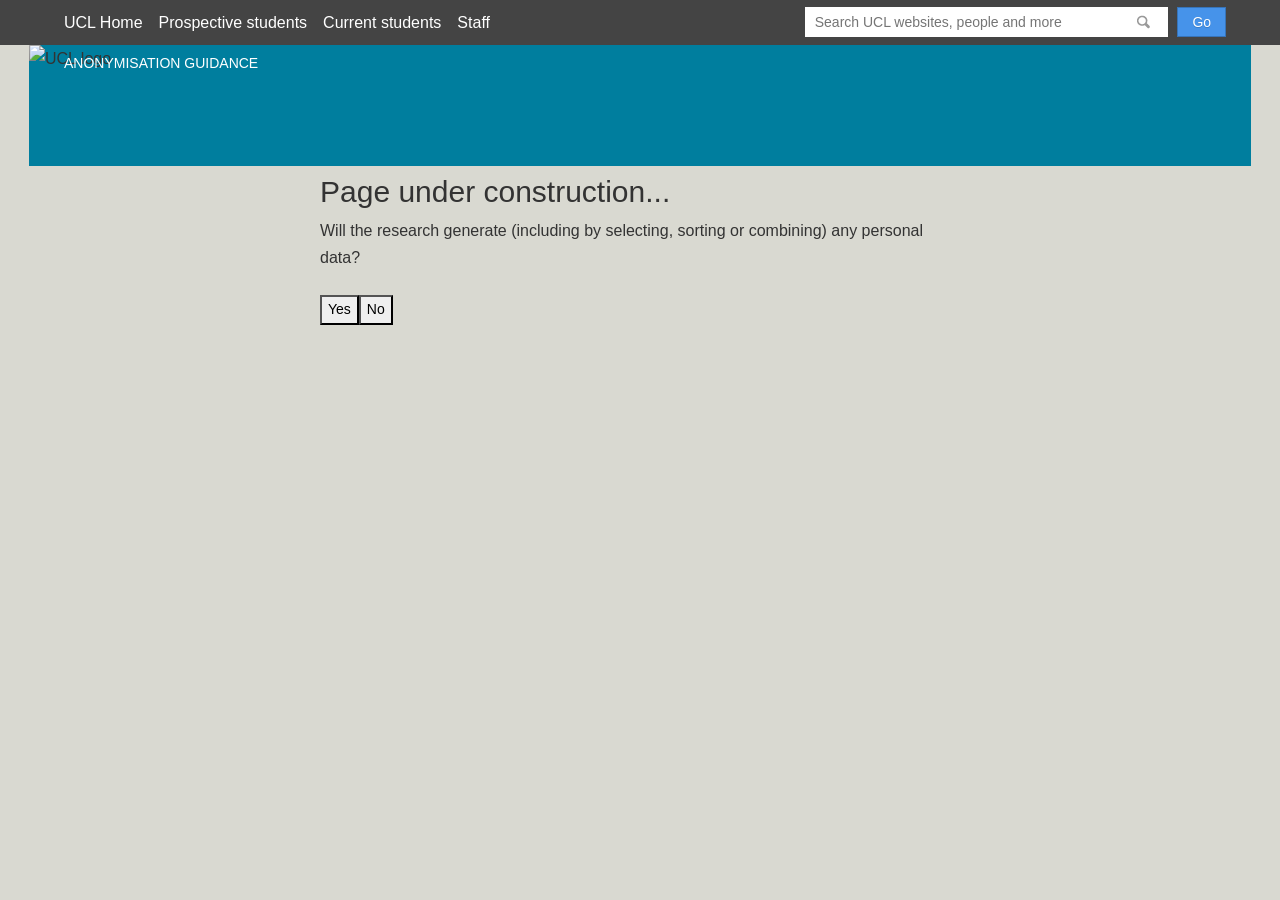
==== commit b9a6f2ed: "Improves download feature" ====
--- a/index.html
+++ b/index.html
@@ -73,6 +73,6 @@
     <div id="app-content"></div>
   </body>
 
-
+  <script src="app/docx.js"></script>
   <script src="app/app.js"></script>
 </html>
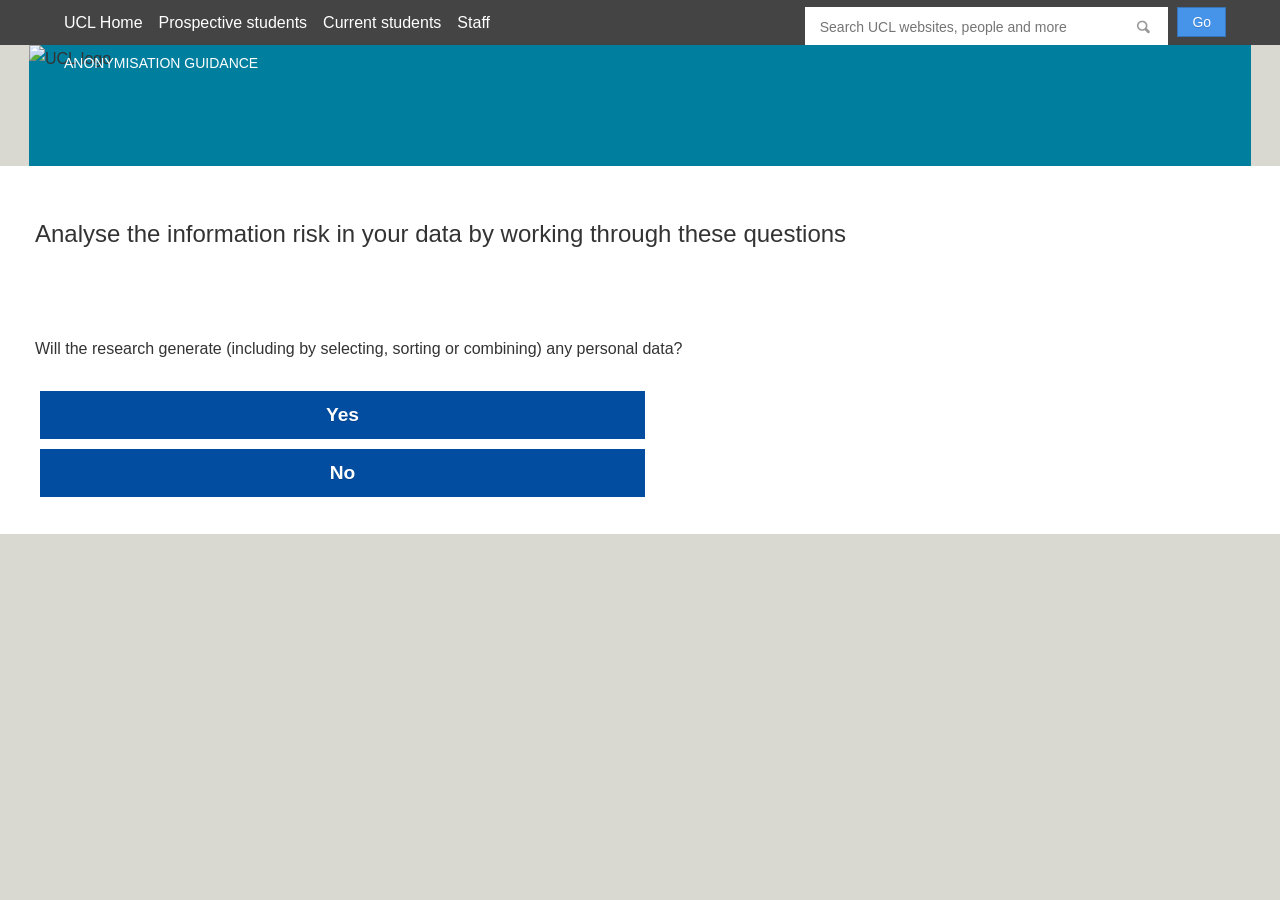
==== commit 63689e31: "Improves styling" ====
--- a/index.html
+++ b/index.html
@@ -69,7 +69,7 @@
 
   </header>
 
-    <h2>Page under construction...</h2>
+    <h3>Analyse the information risk in your data by working through these questions</h3>
     <div id="app-content"></div>
   </body>
 
--- a/css/app.css
+++ b/css/app.css
@@ -1,4 +1,10 @@
-h2, #app-content {
-  max-width: 640px;
+h3, #app-content {
+  max-width: 1400px;
   margin: 0 auto;
+  background-color: white;
+  padding: 2em 35px;
 }
+
+input {
+  margin: 5px;
+}
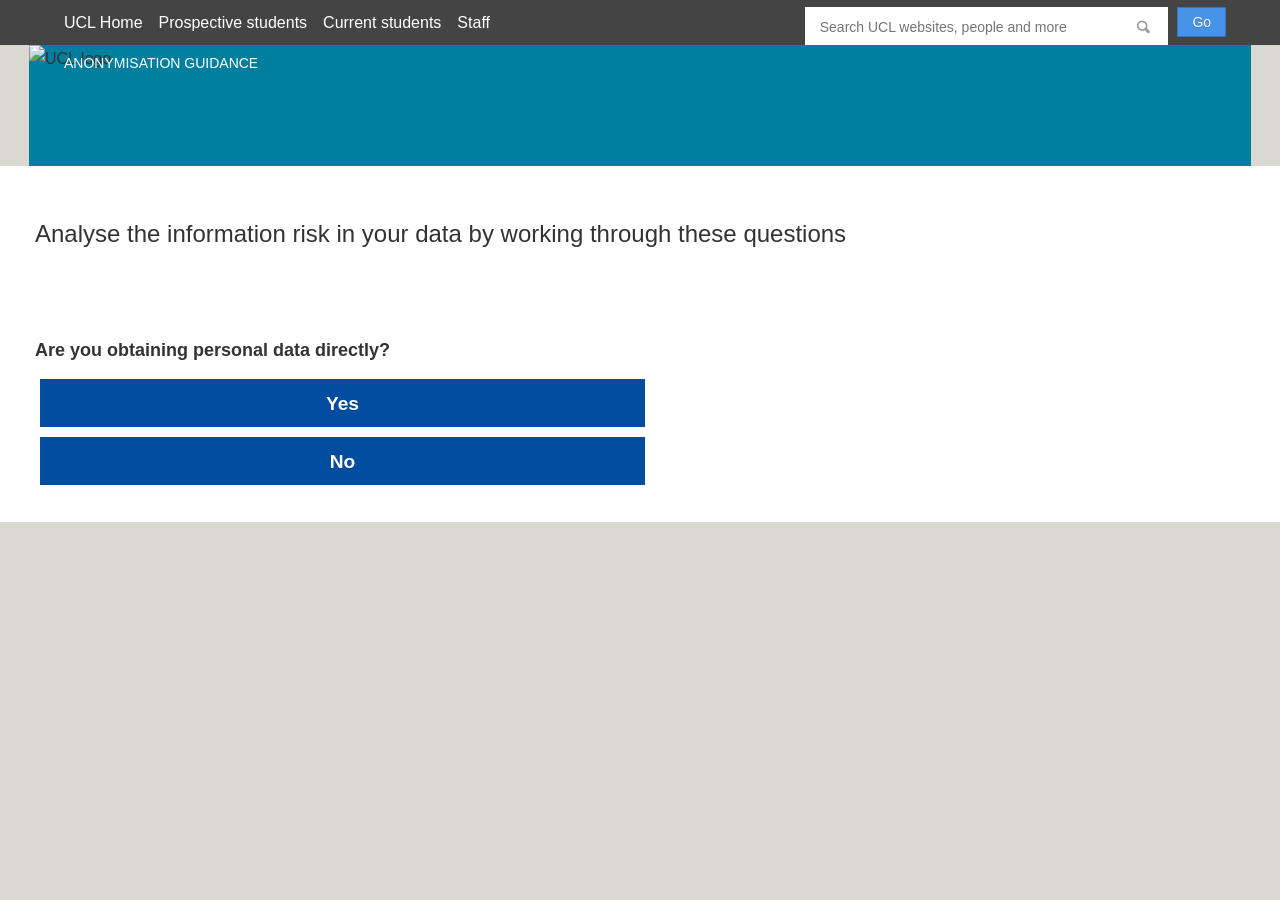
==== commit 2623305c: "Breaks questions and results data out into separate files" ====
--- a/index.html
+++ b/index.html
@@ -74,5 +74,7 @@
   </body>
 
   <script src="app/docx.js"></script>
+  <script src="app/questions.js"></script>
+  <script src="app/results.js"></script>
   <script src="app/app.js"></script>
 </html>
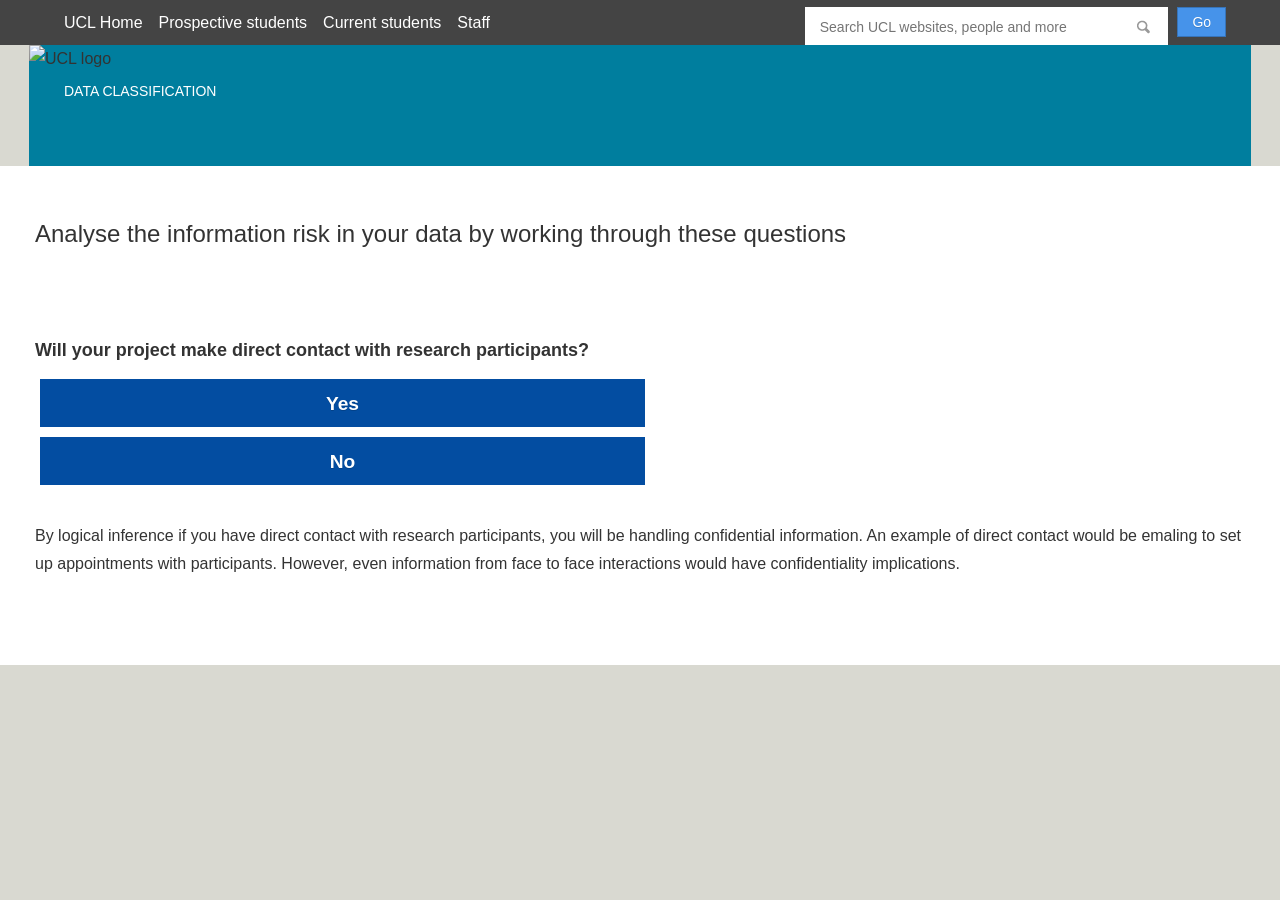
==== commit 986328d1: "Update app title" ====
--- a/index.html
+++ b/index.html
@@ -3,7 +3,7 @@
 <html>
   <head>
     <meta charset="utf-8">
-    <title>Anonymisation guidance</title>
+    <title>Data classification</title>
 
     <link href="./css/screen.min.css" media="screen, projection" rel="stylesheet" type="text/css">
     <link href="./css/jekyll-styles.css" rel="stylesheet" type="text/css">
@@ -50,7 +50,7 @@
 
     <div class="photograph">
   <div class="brand">
-    <p class="brand__heading">Anonymisation guidance</p>
+    <p class="brand__heading">Data classification</p>
     <a href="/" class="brand__link"><span class="visually-hidden">Home</span></a>
     <img src="//static.ucl.ac.uk/indigo/images/ucl-logo.svg" data-src="//static.ucl.ac.uk/indigo/images/ucl-logo.svg" alt="UCL logo" id="logo" class="brand__logo lazy">
   </div>
--- a/css/app.css
+++ b/css/app.css
@@ -5,6 +5,10 @@
   padding: 2em 35px;
 }
 
+p {
+  padding: 2em 0px;
+}
+
 input {
   margin: 5px;
 }
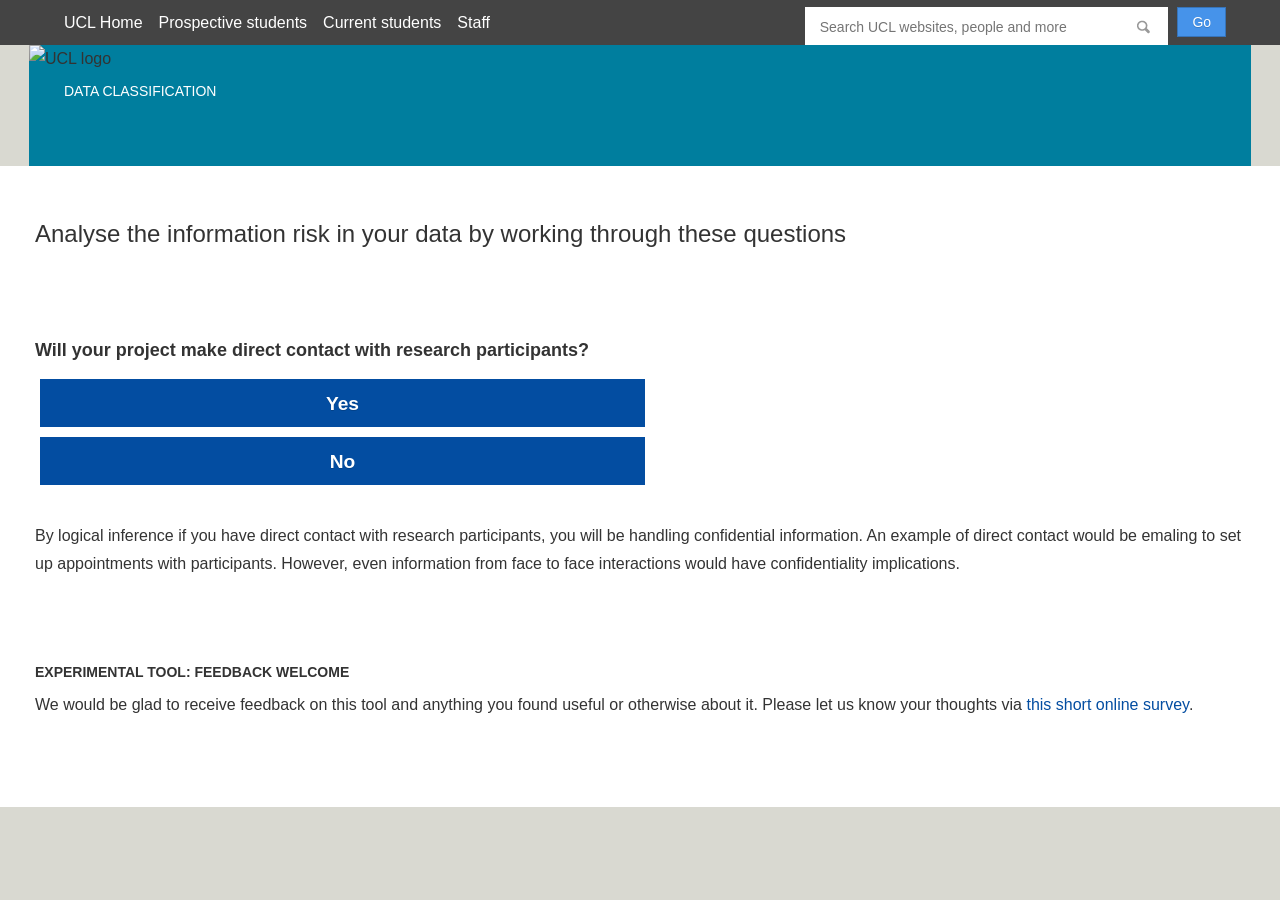
==== commit 1845b39e: "Add CTA for feedback form" ====
--- a/index.html
+++ b/index.html
@@ -70,7 +70,13 @@
   </header>
 
     <h3>Analyse the information risk in your data by working through these questions</h3>
-    <div id="app-content"></div>
+    <div id="app-container">
+      <div id="app-content"></div>
+      <div id="footer">
+        <h5>Experimental tool: Feedback welcome</h5>
+        <p id="feedback">We would be glad to receive feedback on this tool and anything you found useful or otherwise about it. Please let us know your thoughts via <a href="https://forms.office.com/r/Kd4TBmGwMg">this short online survey</a>.</p>
+      </div>
+    </div>
   </body>
 
   <script src="app/docx.js"></script>
--- a/css/app.css
+++ b/css/app.css
@@ -1,8 +1,16 @@
-h3, #app-content {
+h3, #app-container {
   max-width: 1400px;
   margin: 0 auto;
   background-color: white;
   padding: 2em 35px;
+}
+
+#feedback {
+  padding-top: 0px;
+}
+
+h5 {
+  padding-top: 2em;
 }
 
 p {
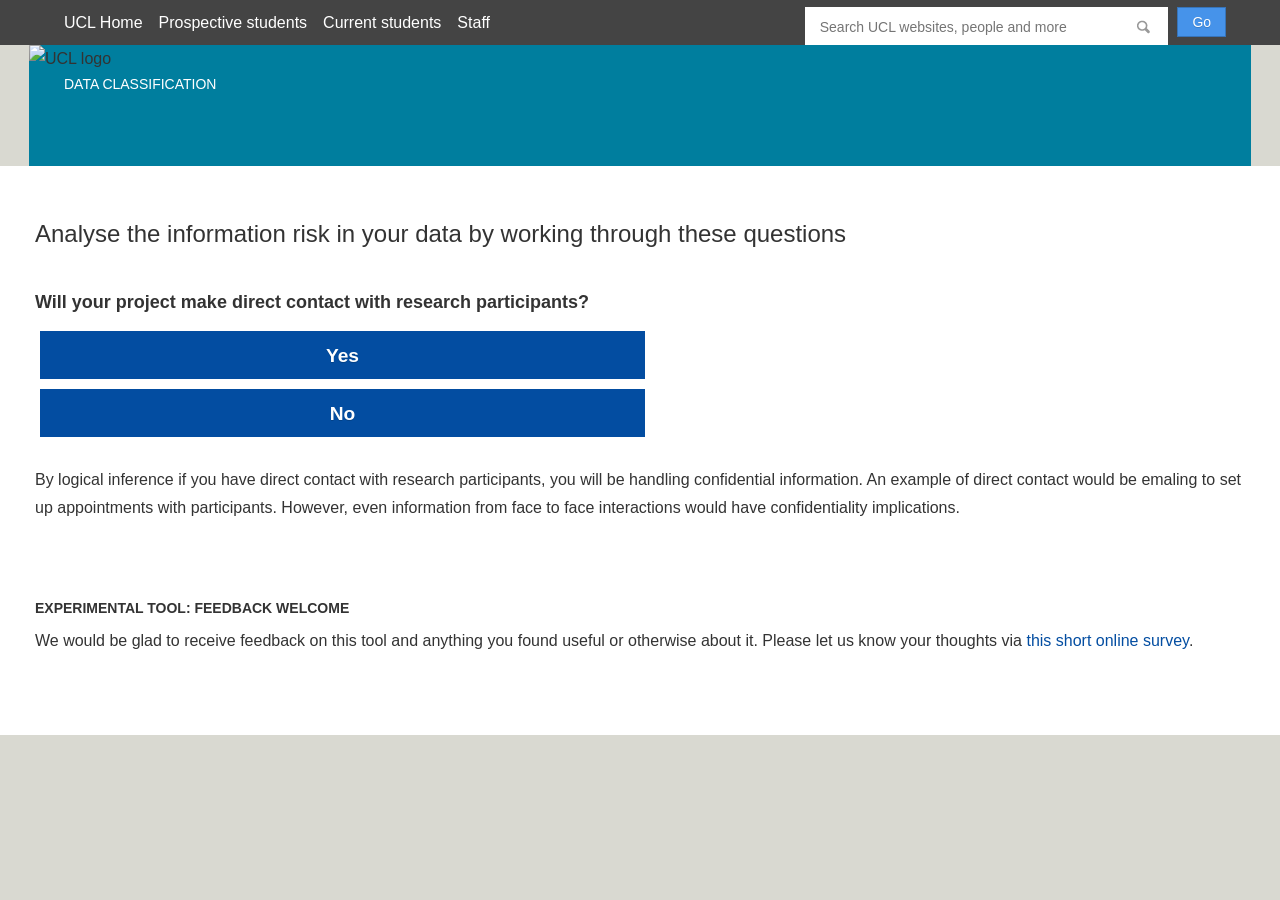
==== commit 60dbca5b: "Tweak formatting and CTA" ====
--- a/index.html
+++ b/index.html
@@ -69,7 +69,7 @@
 
   </header>
 
-    <h3>Analyse the information risk in your data by working through these questions</h3>
+    <h3 id="title"></h3>
     <div id="app-container">
       <div id="app-content"></div>
       <div id="footer">
--- a/css/app.css
+++ b/css/app.css
@@ -1,8 +1,12 @@
-h3, #app-container {
+#app-container, h3 {
   max-width: 1400px;
   margin: 0 auto;
   background-color: white;
   padding: 2em 35px;
+}
+
+h3 {
+  padding-bottom: 0px;
 }
 
 #feedback {
@@ -14,9 +18,13 @@
 }
 
 p {
-  padding: 2em 0px;
+  padding: 1.5em 0px;
 }
 
 input {
   margin: 5px;
 }
+
+.strong {
+  font-weight: bold;
+}
